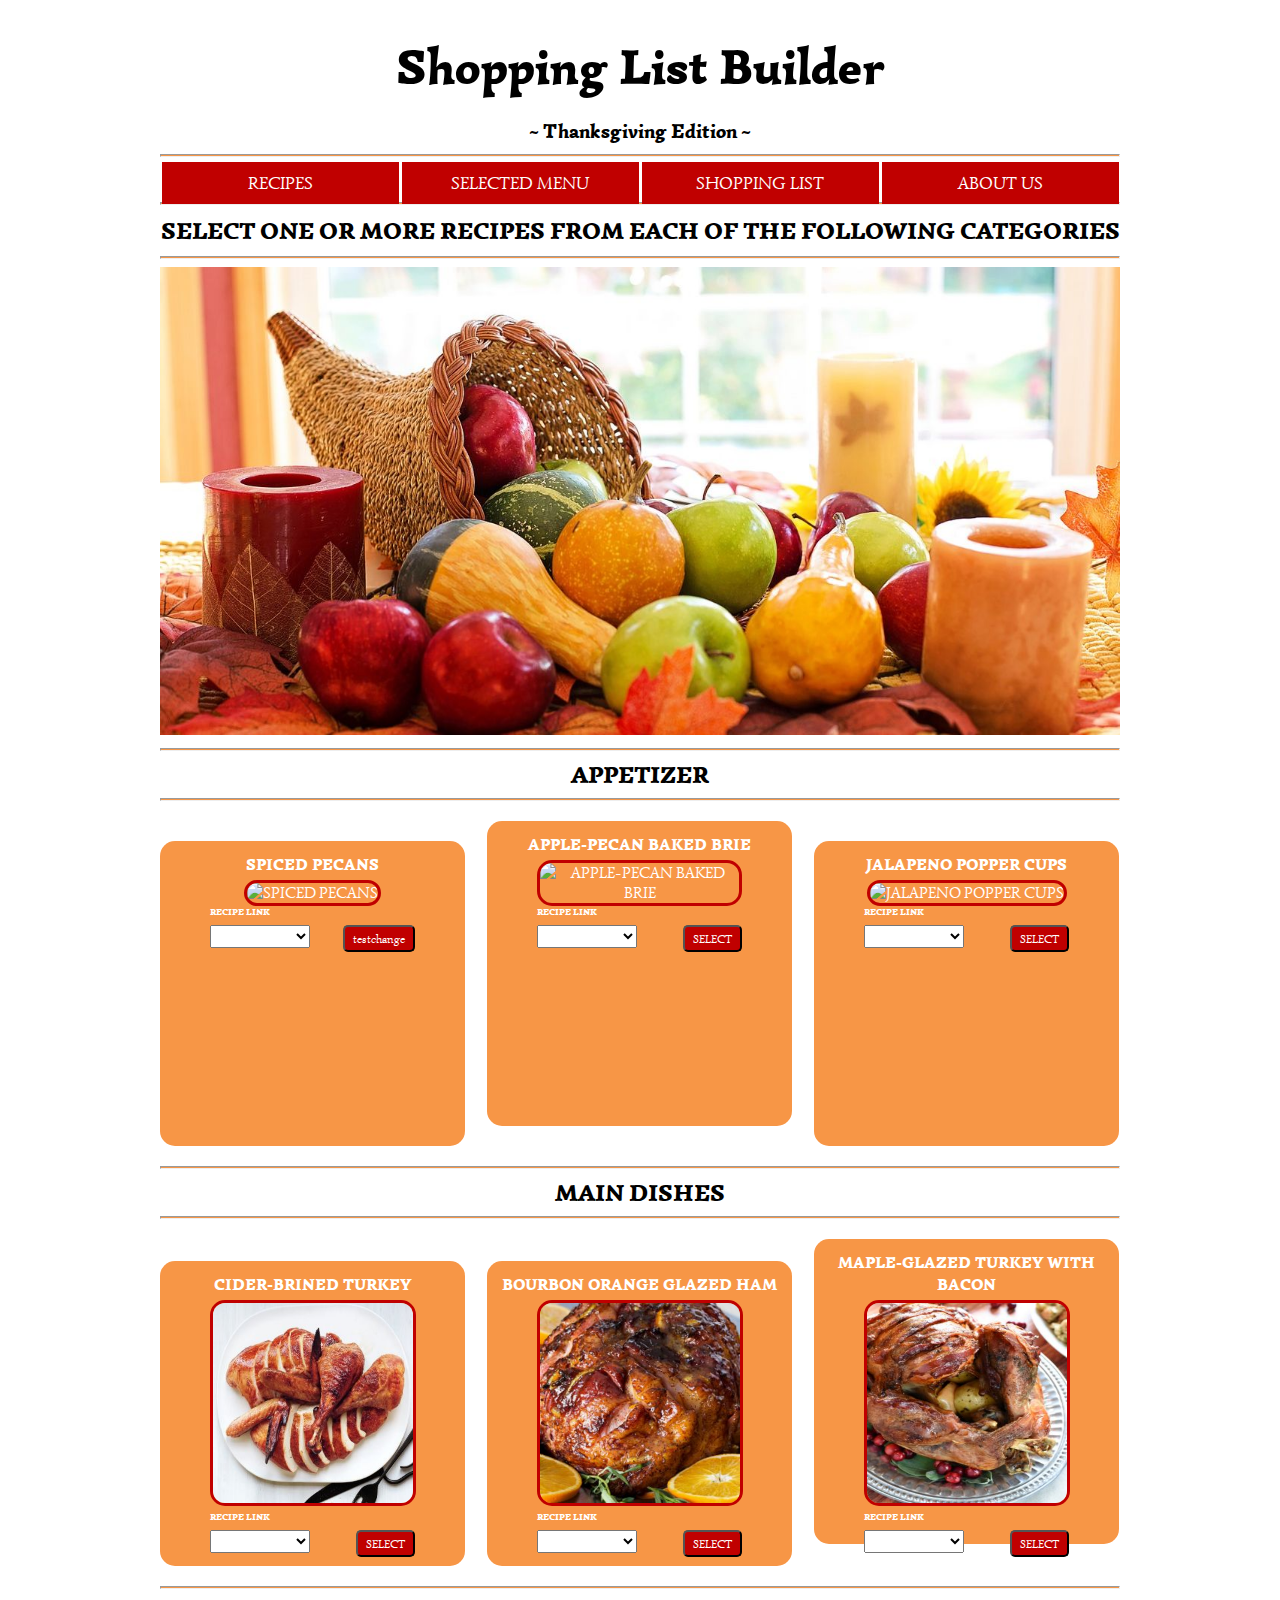
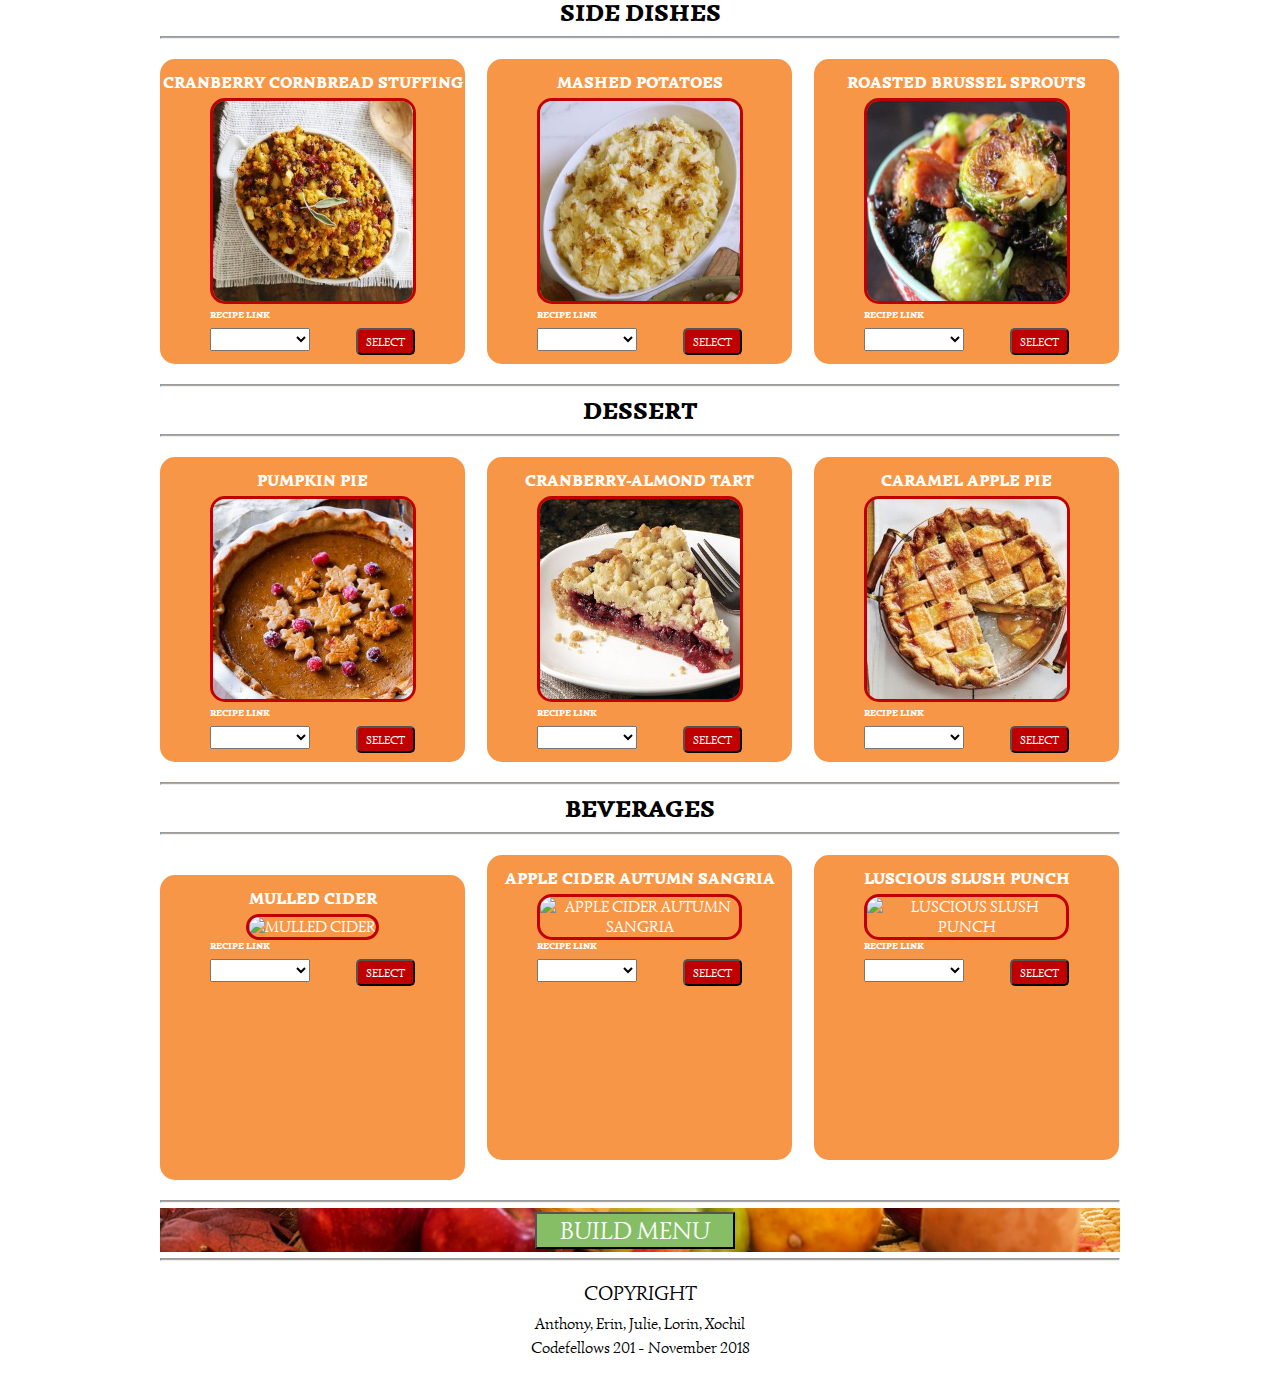
==== index.html @ b5e98b46 "julie rendered list and got remove from list and local storage" ====
<!DOCTYPE html>
<html lang="en">
<head>
    <meta charset="UTF-8">
    <meta name="viewport" content="width=device-width, initial-scale=1.0">
    <meta http-equiv="X-UA-Compatible" content="ie=edge">
    <title>Recipes</title>
    <link rel="icon" type="image/jpg" href="images/cornucopia-favicon-32px.png">
    <link rel="stylesheet" href="./css/reset.css">
    <link rel="stylesheet" href="./css/style.css">
    <link href="https://fonts.googleapis.com/css?family=Amatic+SC|Handlee|Merienda|Neucha|Over+the+Rainbow|Rock+Salt|Satisfy|Shadows+Into+Light|Simonetta" rel="stylesheet">
</head>
<body>
    <header>
        <h1 class="header-title">Shopping List Builder</h1>
        <h3 class="thanksgiving-edition">~ Thanksgiving Edition ~</h3>
        <nav>
            <hr>
                <ul>
                    <li><a href="index.html">RECIPES</a></li>
                    <li><a href="menu.html">SELECTED MENU</a></li>
                    <li><a href="list.html">SHOPPING LIST</a></li>
                    <li><a href="about.html">ABOUT US</a></li>                    
                </ul>
            <hr>
            <h2>SELECT ONE OR MORE RECIPES FROM EACH OF THE FOLLOWING CATEGORIES</h2>
            <hr>
        </nav>
    </header>
    
    <img src="./images/hero-image-cropped-more.jpg" alt="Cornucopia full of Autums harvest"><!--@Julie for README. Both the hero image and the photo divider were from Pixaby https://pixabay.com/en/thanksgiving-cornucopia-fruit-3719247/-->

    <div class="course">
        <div class="course-title">
            <hr>
            <h2>APPETIZER</h2>
            <hr>
        </div>
        <ul>
            <li>
                <h4>SPICED PECANS</h4>
                <img src="images/recipes/app1-spiced-pecans-300px.jpg" alt="SPICED PECANS">
                <h5><a href="https://www.finecooking.com/recipe/spiced-pecans">RECIPE LINK</a></h5>

                <form action="">
                    <select name="servings" id="app1" class="sel">
                        
                    </select>
                </form>
                <input type="submit" value="testchange">
            </li>
            <li>
                <h4>APPLE-PECAN BAKED BRIE</h4>
                <img src="images/recipes/app2-apple-pecan-baked-brie-300px.jpg" alt="APPLE-PECAN BAKED BRIE">
                <h5><a href="https://www.tasteofhome.com/recipes/apple-pecan-baked-brie">RECIPE LINK</a></h5>
                <form action="">
                    <select name="servings" id="app2" class="sel">
                        
                    </select>
                </form>
                <input type="submit" value="SELECT">
            </li>
            <li>
                <h4>JALAPENO POPPER CUPS</h4>
                <img src="images/recipes/app3-jalapeno-popper-cups-300px.jpg" alt="JALAPENO POPPER CUPS">
                <h5><a href="https://www.allrecipes.com/recipe/213558/jalapeno-popper-cups/?internalSource=recipe%20hub&referringId=993&referringContentType=Recipe%20Hub&clickId=cardslot%2024">RECIPE LINK</a></h5>
                <form action="">
                    <select name="servings" id="app3" class="sel">
                        
                    </select>
                </form>
                <input type="submit" value="SELECT">
            </li>
        </ul>
    </div>

    <div class="course">
        <div class="course-title">
            <hr>
            <h2>MAIN DISHES</h2>
            <hr>
        </div>
        <ul>
            <li>
                <h4>CIDER-BRINED TURKEY</h4>
                <img src="images/recipes/main1-cider-brined-turkey-with-star-anise-300px.jpg" alt="CIDER-BRINED TURKEY">
                <h5><a href="https://www.bonappetit.com/recipe/cider-brined-turkey-with-star-anise-and-cinnamon">RECIPE LINK</a></h5>
                <form action="">
                    <select name="servings" id="main1" class="sel">
                        
                    </select>
                </form>
                <input type="submit" value="SELECT">
            </li>
            <li>
                <h4>BOURBON ORANGE GLAZED HAM</h4>
                <img src="images/recipes/main2-Bourbon-Mustard-Orange-Glazed-Ham-300px.jpg" alt="BOURBON GLAZED HAM">
                <h5><a href="https://www.thechunkychef.com/bourbon-orange-glazed-ham/">RECIPE LINK</a></h5>
                <form action="">
                    <select name="servings" id="main2" class="sel">
                        
                    </select>
                </form>
                <input type="submit" value="SELECT">
            </li>
            <li>
                <h4>MAPLE-GLAZED TURKEY WITH BACON</h4>
                <img src="images/recipes/main3-Maple-Glazed-Turkey-with-Bacon-and-Sage-Butter-300px.jpg" alt="MAPLE-GLAZED TURKEY WITH BACON">
                <h5><a href="https://www.fivehearthome.com/maple-glazed-turkey-with-bacon-and-sage-butter/">RECIPE LINK</a></h5>
                <form action="">
                    <select name="servings" id="main3" class="sel">
                        
                    </select>
                </form>
                <input type="submit" value="SELECT">
            </li>
        </ul>
    </div>

    <div class="course">
        <div class="course-title">
            <hr>
            <h2>SIDE DISHES</h2>
            <hr>
        </div>
        <ul>
            <li>
                <h4>CRANBERRY CORNBREAD STUFFING</h4>
                <img src="images/recipes/side1-apple-cranberry-stuffing-300px.jpg" alt="CRANBERRY CORNBREAD STUFFING">
                <h5><a href="https://www.kraftrecipes.com/recipe/205497/cranberry-cornbread-stuffing-recipe">RECIPE LINK</a></h5>
                <form action="">
                    <select name="servings" id="side1" class="sel">
                        
                    </select>
                </form>
                <input type="submit" value="SELECT">
            </li>
            <li>
                <h4>MASHED POTATOES <!--WITH CARAMELIZED SHALLOTS--></h4>
                <img src="images/recipes/side2-carmelized-shallot-mashed-potatoes-300px.jpg" alt="MASHED POTATOES WITH CARAMELIZED SHALLOTS">
                <h5><a href="https://www.finecooking.com/recipe/mashed-potatoes-with-caramelized-shallots">RECIPE LINK</a></h5>
                <form action="">
                    <select name="servings" id="side2" class="sel">
                        
                    </select>
                </form>
                <input type="submit" value="SELECT">
            </li>
            <li>
                <h4>ROASTED BRUSSEL SPROUTS <!--WITH BALSALMIC ONIONS &amp BACON--></h4>
                <img src="images/recipes/side3-roasted-brussel-sprouts-300px.jpg" alt="ROASTED BRUSSEL SPROUTS">
                <h5><a href="http://yestoyolks.com/2014/01/06/roasted-brussels-sprouts-with-balsamic-caramelized-onions-bacon/">RECIPE LINK</a></h5>
                <form action="">
                    <select name="servings" id="side3" class="sel">
                        
                    </select>
                </form>
                
                <input type="submit" value="SELECT">
            </li>
        </ul>
    </div>

    <div class="course">
        <div class="course-title">
            <hr>
            <h2>DESSERT</h2>
            <hr>
        </div>
        <ul>
            <li>
                <h4>PUMPKIN PIE</h4>
                <img src="images/recipes/dessert1-pumpkin-pie-300px.jpg" alt="PUMPKIN PIE">
                <h5><a href="https://sallysbakingaddiction.com/the-great-pumpkin-pie-recipe/">RECIPE LINK</a></h5>
                <form action="">
                    <select name="servings" id="des1" class="sel">
                        
                    </select>
                </form>
                <input type="submit" value="SELECT">
            </li>
            <li>
                <h4>CRANBERRY-ALMOND <!--SHORTBREAD--> TART</h4>
                <img src="images/recipes/dessert2-cranberry-tart-300px.jpg" alt="CRANBERRY-ALMOND SHORTBREAD TART">
                <h5><a href="https://www.finecooking.com/recipe/cranberry-almond-shortbread-tart">RECIPE LINK</a></h5>
                <form action="">
                    <select name="servings" id="des2" class="sel">
                        
                    </select>
                </form>
                <input type="submit" value="SELECT">
            </li>
            <li>
                <h4>CARAMEL APPLE PIE</h4>
                <img src="images/recipes/dessert3-caramel-apple-pie-300px.jpg" alt="CARAMEL APPLE PIE">
                <h5><a href="https://www.southernliving.com/recipes/arkansas-black-apple-pie-caramel-sauce-recipe">RECIPE LINK</a></h5>
                <form action="">
                    <select name="servings" id="des3" class="sel">
                        
                    </select>
                </form>
                <input type="submit" value="SELECT">
            </li>
        </ul>
    </div>

    <div class="course">
        <div class="course-title">
            <hr>
            <h2>BEVERAGES</h2>
            <hr>
        </div>
        <ul>
            <li>
                <h4>MULLED CIDER</h4>
                <img src="images/recipes/bev1-mulled-cider-300px.jpg" alt="MULLED CIDER">
                <h5><a href="https://www.mamajeansmarket.com/recipes/mjs-mulled-cider">RECIPE LINK</a></h5>
                <form action="">
                    <select name="servings" id="bev1" class="sel">
                        
                    </select>
                </form>
                <input type="submit" value="SELECT">
            </li>
            <li>
                <h4>APPLE CIDER AUTUMN SANGRIA</h4>
                <img src="images/recipes/bev2-white-wine-sangria-300px.jpg" alt="APPLE CIDER AUTUMN SANGRIA">
                <h5><a href="https://sallysbakingaddiction.com/apple-cider-autumn-sangria/">RECIPE LINK</a></h5>
                <form action="">
                    <select name="servings" id="bev2" class="sel">
                        
                    </select>
                </form>
                <input type="submit" value="SELECT">
            </li>
            <li>
                <h4>LUSCIOUS SLUSH PUNCH</h4>
                <img src="images/recipes/bev3-luscious-slush-punch-300px.jpg" alt="LUSCIOUS SLUSH PUNCH">
                <h5><a href="http://buffet.thecookbook.pk/luscious-slush-punch/">RECIPE LINK</a></h5>
                <form action="">
                    <select name="servings" id="bev3" class="sel">
                        
                    </select>
                </form>
                <input type="submit" value="SELECT">
            </li>
        </ul>
    </div>

    <hr>
    <div class="photo-break">
        <img src="images/fruit-banner.png" alt="Fruit Banner">
    </div>
    <button id="menu-builder" type="submit">BUILD MENU</button>
    <hr>

    <footer>
        <p>COPYRIGHT</p>
        <p>Anthony, Erin, Julie, Lorin, Xochil</p>
        <p>Codefellows 201 - November 2018</p>
    </footer>

    <script src="main.js"></script>
</body>
</html>
---- css/style.css ----
/* Font Families */
/* font-family: 'Simonetta', cursive;
font-family: 'Shadows Into Light', cursive;
font-family: 'Amatic SC', cursive;
font-family: 'Satisfy', cursive;
font-family: 'Handlee', cursive;
font-family: 'Merienda', cursive;
font-family: 'Neucha', cursive;
font-family: 'Rock Salt', cursive;
font-family: 'Over the Rainbow', cursive; */

header {
  text-align: center;
  font-family: 'Simonetta', cursive;
}

header h1 {
  font-size: 50px;
}

header h3 {
  font-size: 20px;
  margin-top: -15px;
  margin-bottom: 10px;
}

nav hr:first-child{
  margin-bottom: 15px;
}

header h2 {
  margin-top: 10px;
  margin-bottom: 10px;
}

nav ul {
  width: 960px;
  list-style-type: none;
  padding-left: 0;
  margin: auto;
}

nav ul li{
  display: inline-block;
  background-color: rgb(192,0,0);
  width: 217px;
  padding: 10px;
  margin-top: -10px;
  margin-bottom: -10px;
  text-align: center;
  font-size: 18px;
}

a{
  text-decoration: none;
  color: white;
}

body{
  width: 960px;
  margin: auto;
  font-family: 'Simonetta', cursive;
}

body img{
  width: 960px;
}

hr{
  height: 1px;
  background-color: rgb(247,150,70);
}

.course-title > h2{
  margin-top: 10px;
  margin-bottom: 10px;
  width: 200px;
  margin: auto;
  text-align: center;
}

.course > ul{
  padding: 0;
  margin-top: 20px;
  margin-bottom: 20px;
}

.course > ul > li{
  width: 305px;
  height: 305px;
  background-color: rgb(247,150,70);
  display: inline-block;
  list-style-type: none;
  text-align: center;
  color: white;
  border-radius: 15px;
}

h5{
  text-align: left;
  margin-left: 50px;
  margin-top: -1px;
  font-style: italic;
  font-size: 9px;
}

.course > ul > li > img {
  width: 200px;
  margin-left: 50px;
  margin-right: 50px;
  border: 3px solid rgb(192,0,0);
  border-radius: 15px;
}

.course > ul > li > h4 {
  margin-bottom: 5px;
  margin-top: 12px;
}

.course > ul > :first-child{
  margin-right: 19px;
}

.course > ul > :last-child{
  margin-left: 19px;
}

.sel {
  width: 100px;
  float: left;
  height: 23px;
  margin-left: 50px;
  margin-top: -8px;
}

input {
  background-color: rgb(192,0,0);
  color: white;
  font-family: 'Simonetta', cursive;
  padding: 4px 8px;
  border-radius: 5px;
  font-size: 12px;
  float: right;
  margin-right: 50px;
  margin-top: -8px;

}

div.photo-break {
  width: 960px;
  height: 4px;
}

div.photo-break img {
  margin-top: -3px;
}

button {
  background-color: rgb(133, 190, 100);
  font-family: 'Simonetta', cursive;
  color: white;
  font-size: 25px;
  margin-top: -3px;
  width: 200px;
  margin-left: 375px;
  margin-bottom: 1px;
  border-color: 1px solid white;
}
footer {
  font-family: 'Simonetta', cursive;
  text-align: center;
}

footer p:first-child {
  font-size: 20px;
}

footer p:nth-child(2) , p:nth-child(3) {
  margin-top: -12px;
}
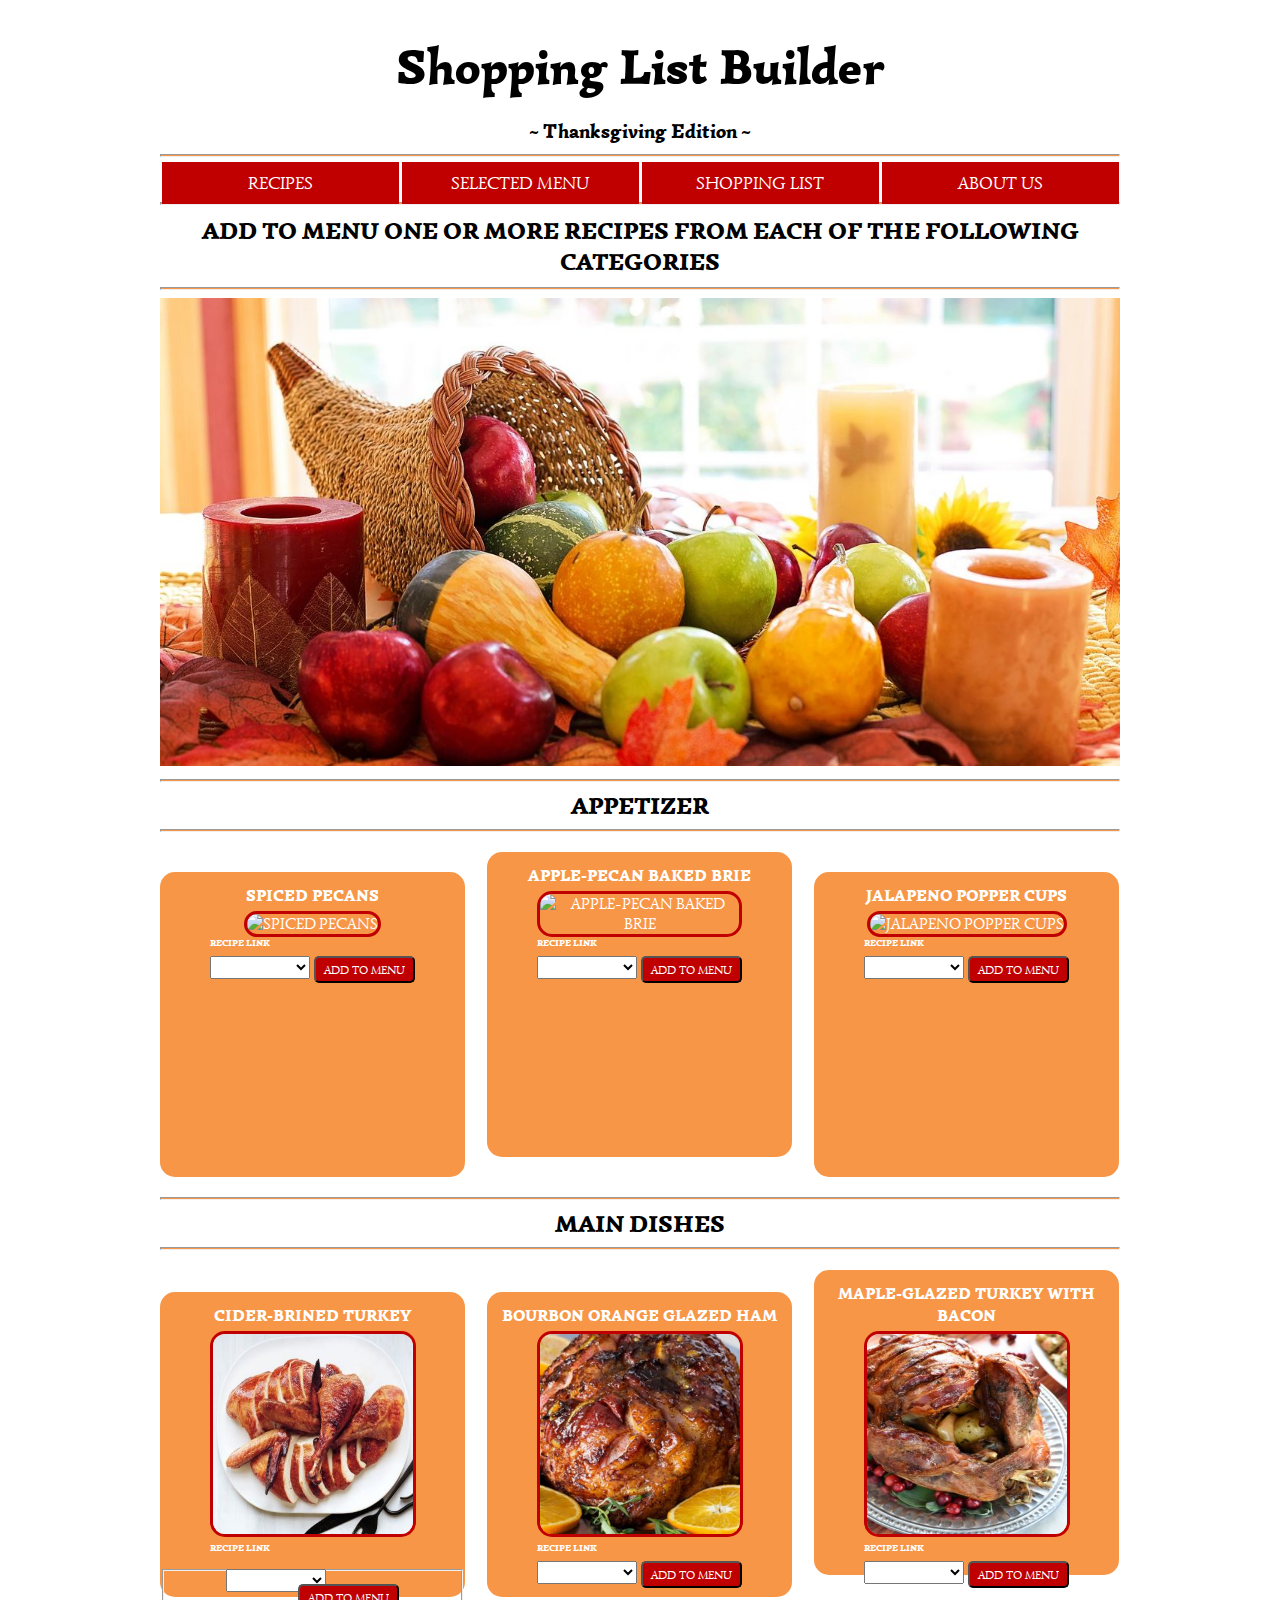
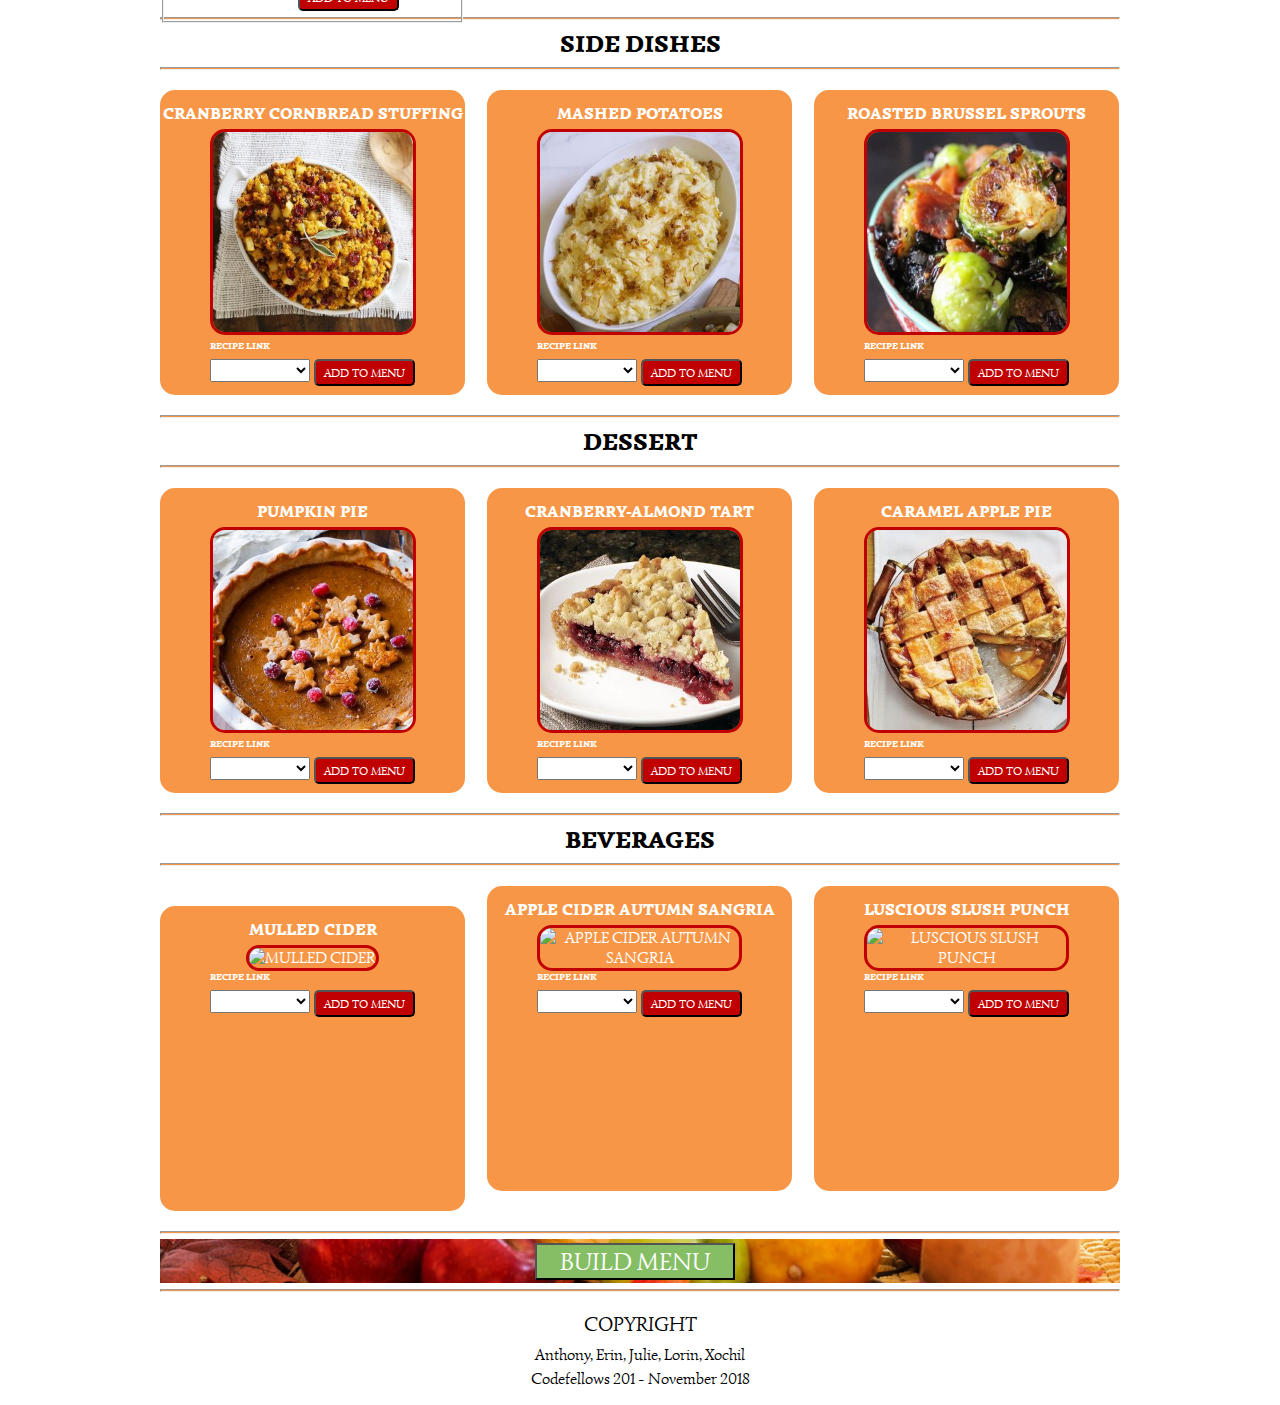
==== commit 37864c71: "Merge pull request #52 from LAJEX201/Erin_Xochil_local_storage" ====
--- a/index.html
+++ b/index.html
@@ -23,7 +23,7 @@
                     <li><a href="about.html">ABOUT US</a></li>                    
                 </ul>
             <hr>
-            <h2>SELECT ONE OR MORE RECIPES FROM EACH OF THE FOLLOWING CATEGORIES</h2>
+            <h2>ADD TO MENU ONE OR MORE RECIPES FROM EACH OF THE FOLLOWING CATEGORIES</h2>
             <hr>
         </nav>
     </header>
@@ -47,7 +47,7 @@
                         
                     </select>
                 </form>
-                <input type="submit" value="testchange">
+                <input type="submit" value="ADD TO MENU" id="appetizer-1">
             </li>
             <li>
                 <h4>APPLE-PECAN BAKED BRIE</h4>
@@ -58,7 +58,7 @@
                         
                     </select>
                 </form>
-                <input type="submit" value="SELECT">
+                <input type="submit" value="ADD TO MENU" id="appetizer-2">
             </li>
             <li>
                 <h4>JALAPENO POPPER CUPS</h4>
@@ -69,7 +69,7 @@
                         
                     </select>
                 </form>
-                <input type="submit" value="SELECT">
+                <input type="submit" value="ADD TO MENU" id="appetizer-3">
             </li>
         </ul>
     </div>
@@ -85,12 +85,15 @@
                 <h4>CIDER-BRINED TURKEY</h4>
                 <img src="images/recipes/main1-cider-brined-turkey-with-star-anise-300px.jpg" alt="CIDER-BRINED TURKEY">
                 <h5><a href="https://www.bonappetit.com/recipe/cider-brined-turkey-with-star-anise-and-cinnamon">RECIPE LINK</a></h5>
-                <form action="">
-                    <select name="servings" id="main1" class="sel">
-                        
-                    </select>
-                </form>
-                <input type="submit" value="SELECT">
+                <form action="" id="main-dish-1">
+                    <fieldset>
+                        <select name="servings" id="main1" class="sel">
+                            
+                        </select>
+                        <input type="submit" value="ADD TO MENU" />
+                    </fieldset>
+                </form>
+                <!-- <button type="submit" value="ADD TO MENU" id="main-dish-1">ADD TO MENU</button> -->
             </li>
             <li>
                 <h4>BOURBON ORANGE GLAZED HAM</h4>
@@ -101,7 +104,7 @@
                         
                     </select>
                 </form>
-                <input type="submit" value="SELECT">
+                <input type="submit" value="ADD TO MENU" id="main-dish-2">
             </li>
             <li>
                 <h4>MAPLE-GLAZED TURKEY WITH BACON</h4>
@@ -112,7 +115,7 @@
                         
                     </select>
                 </form>
-                <input type="submit" value="SELECT">
+                <input type="submit" value="ADD TO MENU" id="main-dish-3">
             </li>
         </ul>
     </div>
@@ -133,7 +136,7 @@
                         
                     </select>
                 </form>
-                <input type="submit" value="SELECT">
+                <input type="submit" value="ADD TO MENU" id="side-dish-1">
             </li>
             <li>
                 <h4>MASHED POTATOES <!--WITH CARAMELIZED SHALLOTS--></h4>
@@ -144,7 +147,7 @@
                         
                     </select>
                 </form>
-                <input type="submit" value="SELECT">
+                <input type="submit" value="ADD TO MENU" id="side-dish-2">
             </li>
             <li>
                 <h4>ROASTED BRUSSEL SPROUTS <!--WITH BALSALMIC ONIONS &amp BACON--></h4>
@@ -156,7 +159,7 @@
                     </select>
                 </form>
                 
-                <input type="submit" value="SELECT">
+                <input type="submit" value="ADD TO MENU" id="side-dish-3">
             </li>
         </ul>
     </div>
@@ -177,7 +180,7 @@
                         
                     </select>
                 </form>
-                <input type="submit" value="SELECT">
+                <input type="submit" value="ADD TO MENU" id="dessert-1">
             </li>
             <li>
                 <h4>CRANBERRY-ALMOND <!--SHORTBREAD--> TART</h4>
@@ -188,7 +191,7 @@
                         
                     </select>
                 </form>
-                <input type="submit" value="SELECT">
+                <input type="submit" value="ADD TO MENU" id="dessert-2">
             </li>
             <li>
                 <h4>CARAMEL APPLE PIE</h4>
@@ -199,7 +202,7 @@
                         
                     </select>
                 </form>
-                <input type="submit" value="SELECT">
+                <input type="submit" value="ADD TO MENU" id="dessert-3">
             </li>
         </ul>
     </div>
@@ -220,7 +223,7 @@
                         
                     </select>
                 </form>
-                <input type="submit" value="SELECT">
+                <input type="submit" value="ADD TO MENU" id="beverage-1">
             </li>
             <li>
                 <h4>APPLE CIDER AUTUMN SANGRIA</h4>
@@ -231,7 +234,7 @@
                         
                     </select>
                 </form>
-                <input type="submit" value="SELECT">
+                <input type="submit" value="ADD TO MENU" id="beverage-2">
             </li>
             <li>
                 <h4>LUSCIOUS SLUSH PUNCH</h4>
@@ -242,7 +245,7 @@
                         
                     </select>
                 </form>
-                <input type="submit" value="SELECT">
+                <input type="submit" value="ADD TO MENU" id="beverage-3">
             </li>
         </ul>
     </div>
@@ -260,6 +263,6 @@
         <p>Codefellows 201 - November 2018</p>
     </footer>
 
-    <script src="main.js"></script>
+    <script src="erin.js"></script>
 </body>
 </html>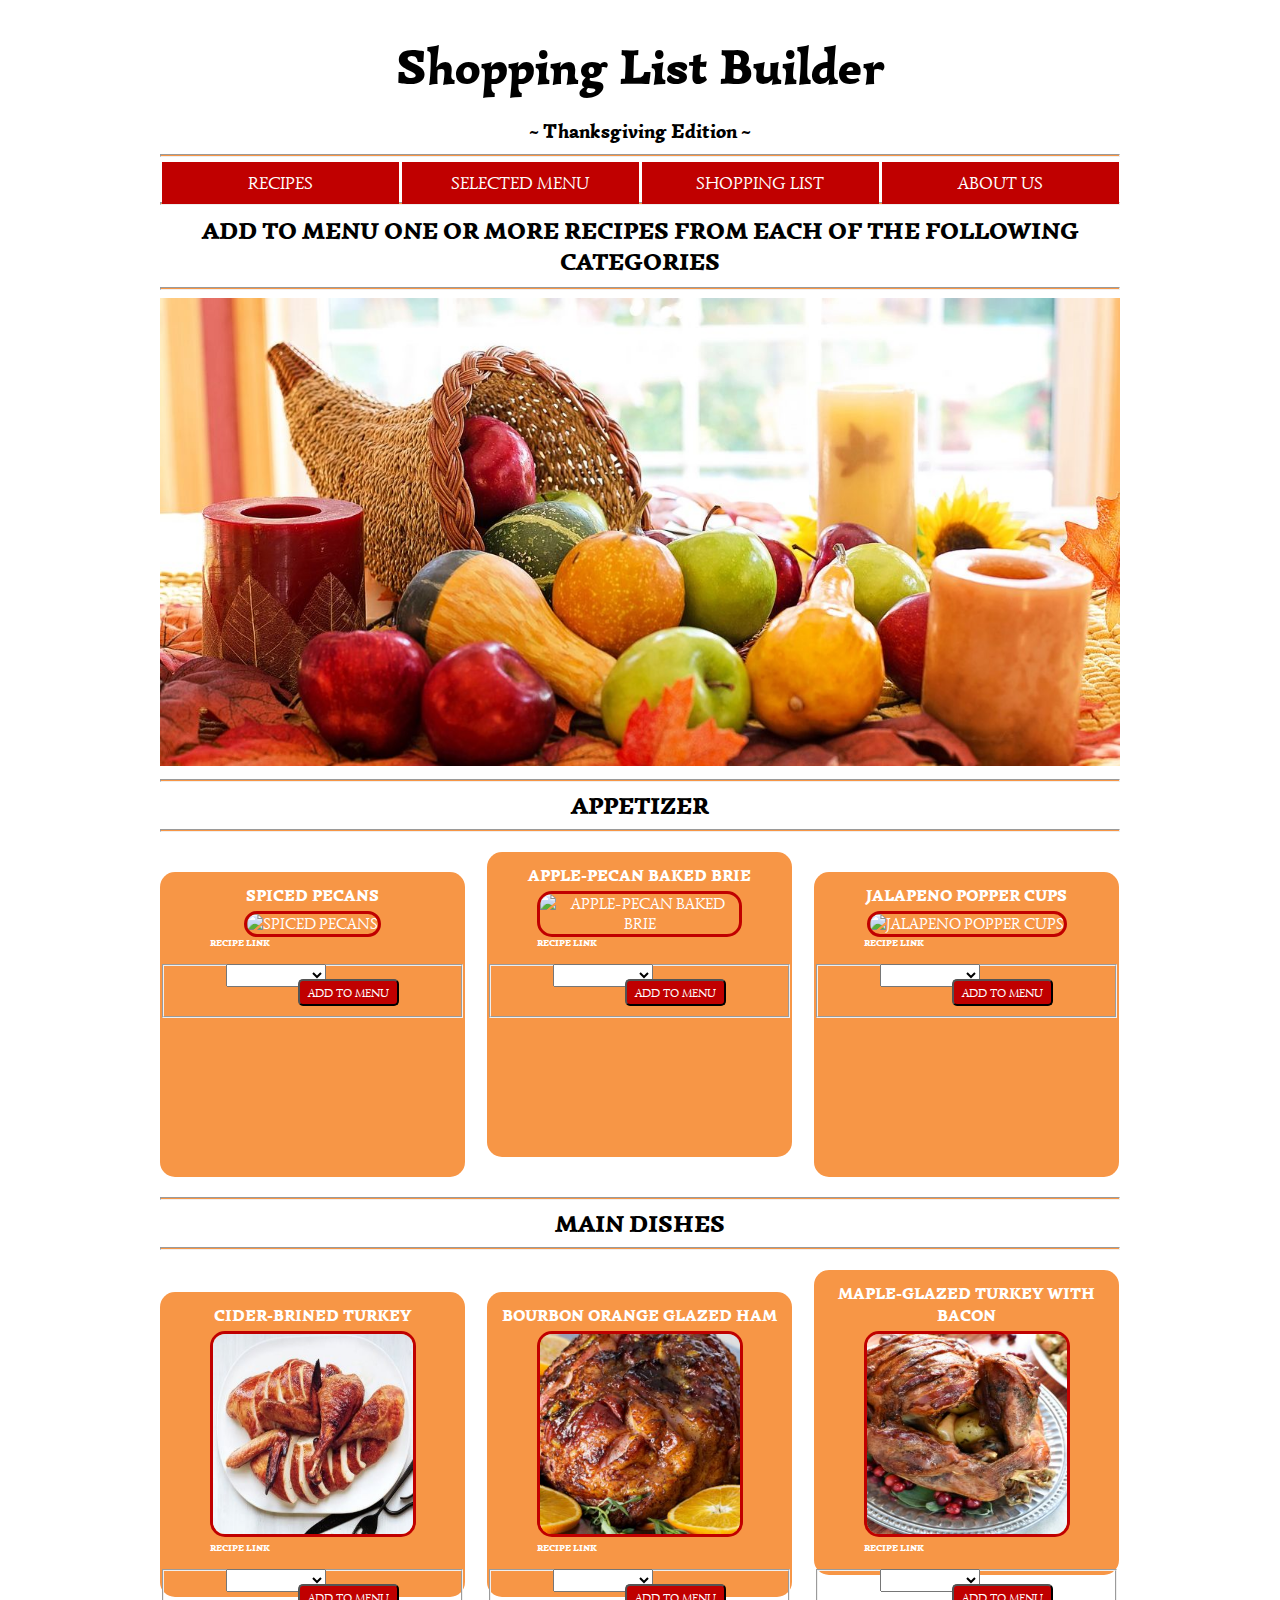
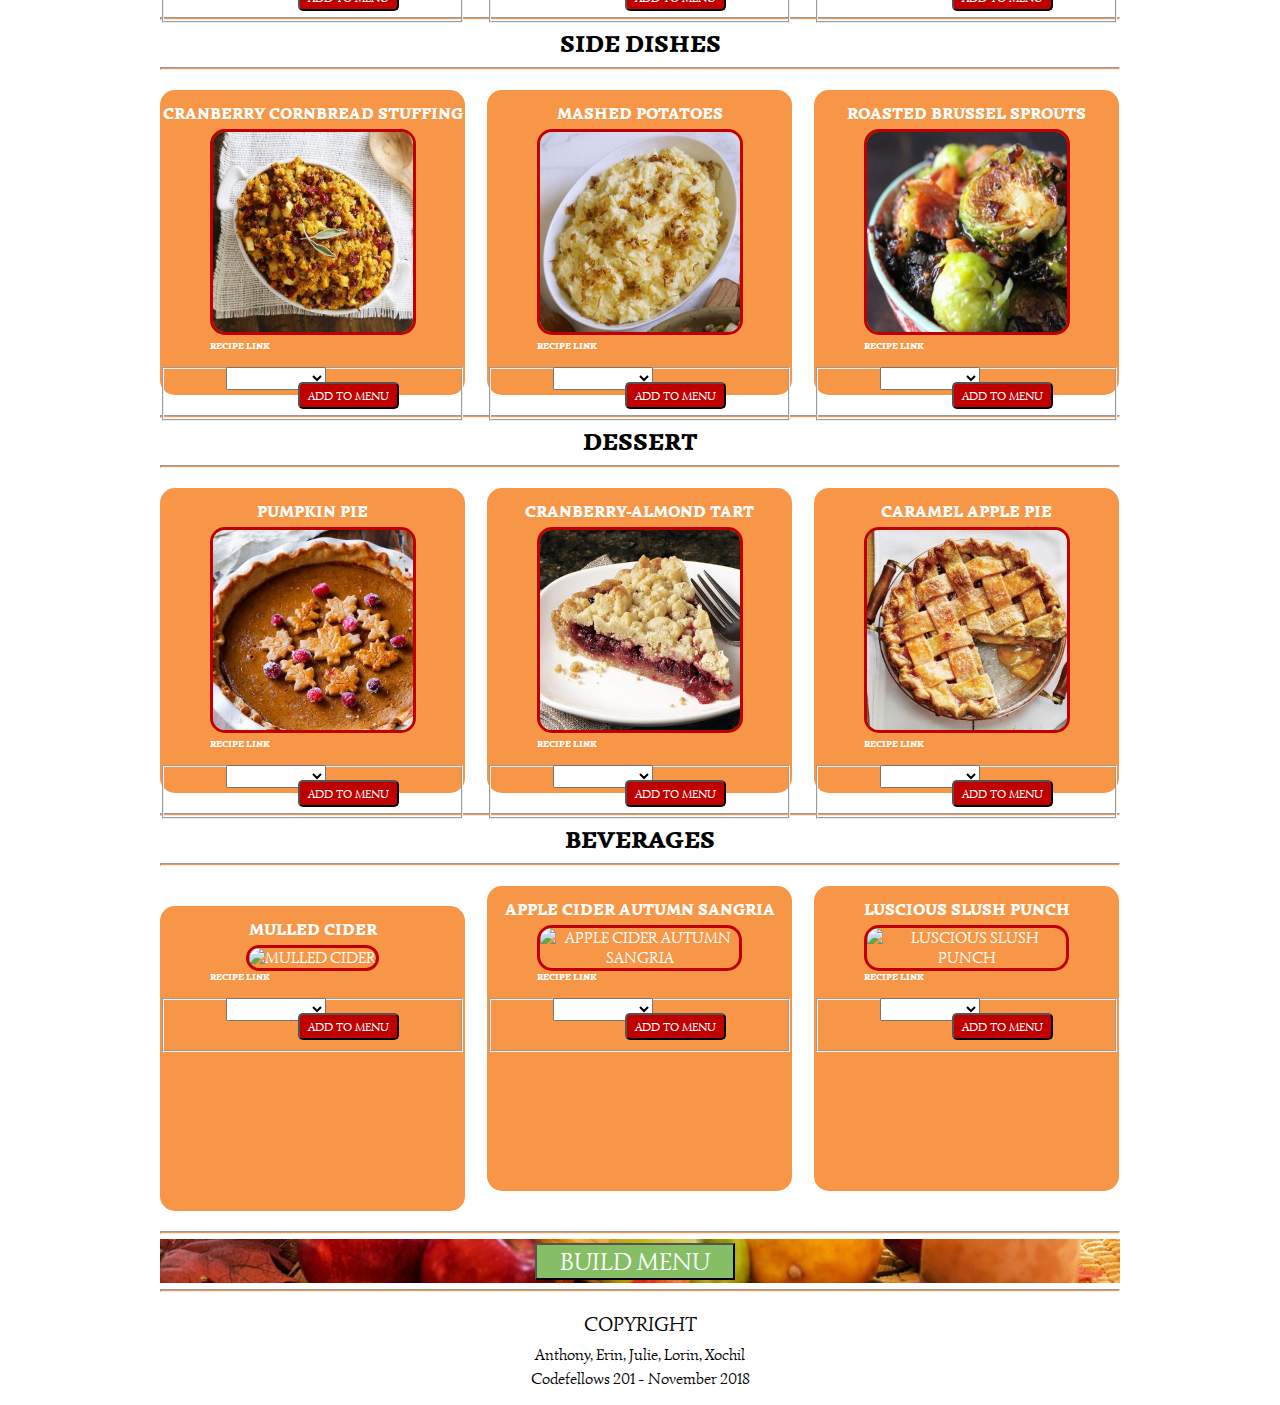
==== commit da3ac813: "fixed index.html for all forms" ====
--- a/index.html
+++ b/index.html
@@ -41,35 +41,40 @@
                 <h4>SPICED PECANS</h4>
                 <img src="images/recipes/app1-spiced-pecans-300px.jpg" alt="SPICED PECANS">
                 <h5><a href="https://www.finecooking.com/recipe/spiced-pecans">RECIPE LINK</a></h5>
-
-                <form action="">
-                    <select name="servings" id="app1" class="sel">
-                        
-                    </select>
-                </form>
-                <input type="submit" value="ADD TO MENU" id="appetizer-1">
+                <form action="" id="appetizer-1">
+                    <fieldset>
+                        <select name="servings" id="app1" class="sel">
+                                
+                        </select>
+                        <input type="submit" value="ADD TO MENU" />
+                    </fieldset>
+                </form>
             </li>
             <li>
                 <h4>APPLE-PECAN BAKED BRIE</h4>
                 <img src="images/recipes/app2-apple-pecan-baked-brie-300px.jpg" alt="APPLE-PECAN BAKED BRIE">
                 <h5><a href="https://www.tasteofhome.com/recipes/apple-pecan-baked-brie">RECIPE LINK</a></h5>
-                <form action="">
-                    <select name="servings" id="app2" class="sel">
-                        
-                    </select>
-                </form>
-                <input type="submit" value="ADD TO MENU" id="appetizer-2">
+                <form action="" id="appetizer-2">
+                    <fieldset>
+                        <select name="servings" id="app2" class="sel">
+                            
+                        </select>
+                        <input type="submit" value="ADD TO MENU" />
+                    </fieldset>
+                </form>
             </li>
             <li>
                 <h4>JALAPENO POPPER CUPS</h4>
                 <img src="images/recipes/app3-jalapeno-popper-cups-300px.jpg" alt="JALAPENO POPPER CUPS">
                 <h5><a href="https://www.allrecipes.com/recipe/213558/jalapeno-popper-cups/?internalSource=recipe%20hub&referringId=993&referringContentType=Recipe%20Hub&clickId=cardslot%2024">RECIPE LINK</a></h5>
-                <form action="">
-                    <select name="servings" id="app3" class="sel">
-                        
-                    </select>
-                </form>
-                <input type="submit" value="ADD TO MENU" id="appetizer-3">
+                <form action="" id="appetizer-3">
+                    <fieldset>
+                        <select name="servings" id="app3" class="sel">
+                                
+                        </select>
+                        <input type="submit" value="ADD TO MENU" />
+                    </fieldset>
+                </form>
             </li>
         </ul>
     </div>
@@ -93,29 +98,32 @@
                         <input type="submit" value="ADD TO MENU" />
                     </fieldset>
                 </form>
-                <!-- <button type="submit" value="ADD TO MENU" id="main-dish-1">ADD TO MENU</button> -->
             </li>
             <li>
                 <h4>BOURBON ORANGE GLAZED HAM</h4>
                 <img src="images/recipes/main2-Bourbon-Mustard-Orange-Glazed-Ham-300px.jpg" alt="BOURBON GLAZED HAM">
                 <h5><a href="https://www.thechunkychef.com/bourbon-orange-glazed-ham/">RECIPE LINK</a></h5>
-                <form action="">
-                    <select name="servings" id="main2" class="sel">
-                        
-                    </select>
-                </form>
-                <input type="submit" value="ADD TO MENU" id="main-dish-2">
+                <form action="" id="main-dish-2">
+                    <fieldset>
+                        <select name="servings" id="main2" class="sel">
+                                
+                        </select>
+                        <input type="submit" value="ADD TO MENU" />
+                    </fieldset>
+                </form>
             </li>
             <li>
                 <h4>MAPLE-GLAZED TURKEY WITH BACON</h4>
                 <img src="images/recipes/main3-Maple-Glazed-Turkey-with-Bacon-and-Sage-Butter-300px.jpg" alt="MAPLE-GLAZED TURKEY WITH BACON">
                 <h5><a href="https://www.fivehearthome.com/maple-glazed-turkey-with-bacon-and-sage-butter/">RECIPE LINK</a></h5>
-                <form action="">
-                    <select name="servings" id="main3" class="sel">
-                        
-                    </select>
-                </form>
-                <input type="submit" value="ADD TO MENU" id="main-dish-3">
+                <form action="" id="main-dish-3">
+                    <fieldset>
+                        <select name="servings" id="main3" class="sel">
+                                
+                        </select>
+                        <input type="submit" value="ADD TO MENU" />
+                    </fieldset>
+                </form>
             </li>
         </ul>
     </div>
@@ -131,35 +139,40 @@
                 <h4>CRANBERRY CORNBREAD STUFFING</h4>
                 <img src="images/recipes/side1-apple-cranberry-stuffing-300px.jpg" alt="CRANBERRY CORNBREAD STUFFING">
                 <h5><a href="https://www.kraftrecipes.com/recipe/205497/cranberry-cornbread-stuffing-recipe">RECIPE LINK</a></h5>
-                <form action="">
-                    <select name="servings" id="side1" class="sel">
-                        
-                    </select>
-                </form>
-                <input type="submit" value="ADD TO MENU" id="side-dish-1">
+                <form action="" id="side-dish-1">
+                    <fieldset>
+                        <select name="servings" id="side1" class="sel">
+                                
+                        </select>
+                        <input type="submit" value="ADD TO MENU" />
+                    </fieldset>
+                </form>
             </li>
             <li>
                 <h4>MASHED POTATOES <!--WITH CARAMELIZED SHALLOTS--></h4>
                 <img src="images/recipes/side2-carmelized-shallot-mashed-potatoes-300px.jpg" alt="MASHED POTATOES WITH CARAMELIZED SHALLOTS">
                 <h5><a href="https://www.finecooking.com/recipe/mashed-potatoes-with-caramelized-shallots">RECIPE LINK</a></h5>
-                <form action="">
-                    <select name="servings" id="side2" class="sel">
-                        
-                    </select>
-                </form>
-                <input type="submit" value="ADD TO MENU" id="side-dish-2">
+                <form action="" id="side-dish-2">
+                    <fieldset>
+                        <select name="servings" id="side2" class="sel">
+                                
+                        </select>
+                        <input type="submit" value="ADD TO MENU" />
+                    </fieldset>
+                </form>
             </li>
             <li>
                 <h4>ROASTED BRUSSEL SPROUTS <!--WITH BALSALMIC ONIONS &amp BACON--></h4>
                 <img src="images/recipes/side3-roasted-brussel-sprouts-300px.jpg" alt="ROASTED BRUSSEL SPROUTS">
                 <h5><a href="http://yestoyolks.com/2014/01/06/roasted-brussels-sprouts-with-balsamic-caramelized-onions-bacon/">RECIPE LINK</a></h5>
-                <form action="">
-                    <select name="servings" id="side3" class="sel">
-                        
-                    </select>
-                </form>
-                
-                <input type="submit" value="ADD TO MENU" id="side-dish-3">
+                <form action="" id="side-dish-3">
+                    <fieldset>
+                        <select name="servings" id="side3" class="sel">
+                                
+                        </select>
+                        <input type="submit" value="ADD TO MENU" />
+                    </fieldset>
+                </form>
             </li>
         </ul>
     </div>
@@ -175,34 +188,40 @@
                 <h4>PUMPKIN PIE</h4>
                 <img src="images/recipes/dessert1-pumpkin-pie-300px.jpg" alt="PUMPKIN PIE">
                 <h5><a href="https://sallysbakingaddiction.com/the-great-pumpkin-pie-recipe/">RECIPE LINK</a></h5>
-                <form action="">
-                    <select name="servings" id="des1" class="sel">
-                        
-                    </select>
-                </form>
-                <input type="submit" value="ADD TO MENU" id="dessert-1">
+                <form action="" id="dessert-1">
+                    <fieldset>
+                        <select name="servings" id="des1" class="sel">
+                            
+                        </select>
+                        <input type="submit" value="ADD TO MENU" />
+                    </fieldset>
+                </form>
             </li>
             <li>
                 <h4>CRANBERRY-ALMOND <!--SHORTBREAD--> TART</h4>
                 <img src="images/recipes/dessert2-cranberry-tart-300px.jpg" alt="CRANBERRY-ALMOND SHORTBREAD TART">
                 <h5><a href="https://www.finecooking.com/recipe/cranberry-almond-shortbread-tart">RECIPE LINK</a></h5>
-                <form action="">
-                    <select name="servings" id="des2" class="sel">
-                        
-                    </select>
-                </form>
-                <input type="submit" value="ADD TO MENU" id="dessert-2">
+                <form action="" id="dessert-2">
+                    <fieldset>
+                        <select name="servings" id="des2" class="sel">
+                                
+                        </select>
+                        <input type="submit" value="ADD TO MENU" />
+                    </fieldset>
+                </form>
             </li>
             <li>
                 <h4>CARAMEL APPLE PIE</h4>
                 <img src="images/recipes/dessert3-caramel-apple-pie-300px.jpg" alt="CARAMEL APPLE PIE">
                 <h5><a href="https://www.southernliving.com/recipes/arkansas-black-apple-pie-caramel-sauce-recipe">RECIPE LINK</a></h5>
-                <form action="">
-                    <select name="servings" id="des3" class="sel">
-                        
-                    </select>
-                </form>
-                <input type="submit" value="ADD TO MENU" id="dessert-3">
+                <form action="" id="dessert-3">
+                    <fieldset>
+                        <select name="servings" id="des3" class="sel">
+                                
+                        </select>
+                        <input type="submit" value="ADD TO MENU" />
+                    </fieldset>
+                </form>
             </li>
         </ul>
     </div>
@@ -218,34 +237,40 @@
                 <h4>MULLED CIDER</h4>
                 <img src="images/recipes/bev1-mulled-cider-300px.jpg" alt="MULLED CIDER">
                 <h5><a href="https://www.mamajeansmarket.com/recipes/mjs-mulled-cider">RECIPE LINK</a></h5>
-                <form action="">
-                    <select name="servings" id="bev1" class="sel">
-                        
-                    </select>
-                </form>
-                <input type="submit" value="ADD TO MENU" id="beverage-1">
+                <form action="" id="beverage-1">
+                    <fieldset>
+                        <select name="servings" id="bev1" class="sel">
+                                    
+                        </select>
+                        <input type="submit" value="ADD TO MENU" />
+                    </fieldset>
+                </form>
             </li>
             <li>
                 <h4>APPLE CIDER AUTUMN SANGRIA</h4>
                 <img src="images/recipes/bev2-white-wine-sangria-300px.jpg" alt="APPLE CIDER AUTUMN SANGRIA">
                 <h5><a href="https://sallysbakingaddiction.com/apple-cider-autumn-sangria/">RECIPE LINK</a></h5>
-                <form action="">
-                    <select name="servings" id="bev2" class="sel">
-                        
-                    </select>
-                </form>
-                <input type="submit" value="ADD TO MENU" id="beverage-2">
+                <form action="" id="beverages-2">
+                    <fieldset>
+                        <select name="servings" id="bev2" class="sel">
+                                    
+                        </select>
+                        <input type="submit" value="ADD TO MENU" />
+                    </fieldset>
+                </form>
             </li>
             <li>
                 <h4>LUSCIOUS SLUSH PUNCH</h4>
                 <img src="images/recipes/bev3-luscious-slush-punch-300px.jpg" alt="LUSCIOUS SLUSH PUNCH">
                 <h5><a href="http://buffet.thecookbook.pk/luscious-slush-punch/">RECIPE LINK</a></h5>
-                <form action="">
-                    <select name="servings" id="bev3" class="sel">
-                        
-                    </select>
-                </form>
-                <input type="submit" value="ADD TO MENU" id="beverage-3">
+                <form action="" id="beverages-3">
+                    <fieldset>
+                        <select name="servings" id="bev3" class="sel">
+                                        
+                        </select>
+                        <input type="submit" value="ADD TO MENU" />
+                    </fieldset>
+                </form>
             </li>
         </ul>
     </div>
@@ -263,6 +288,6 @@
         <p>Codefellows 201 - November 2018</p>
     </footer>
 
-    <script src="erin.js"></script>
+    <script src="main.js"></script>
 </body>
 </html>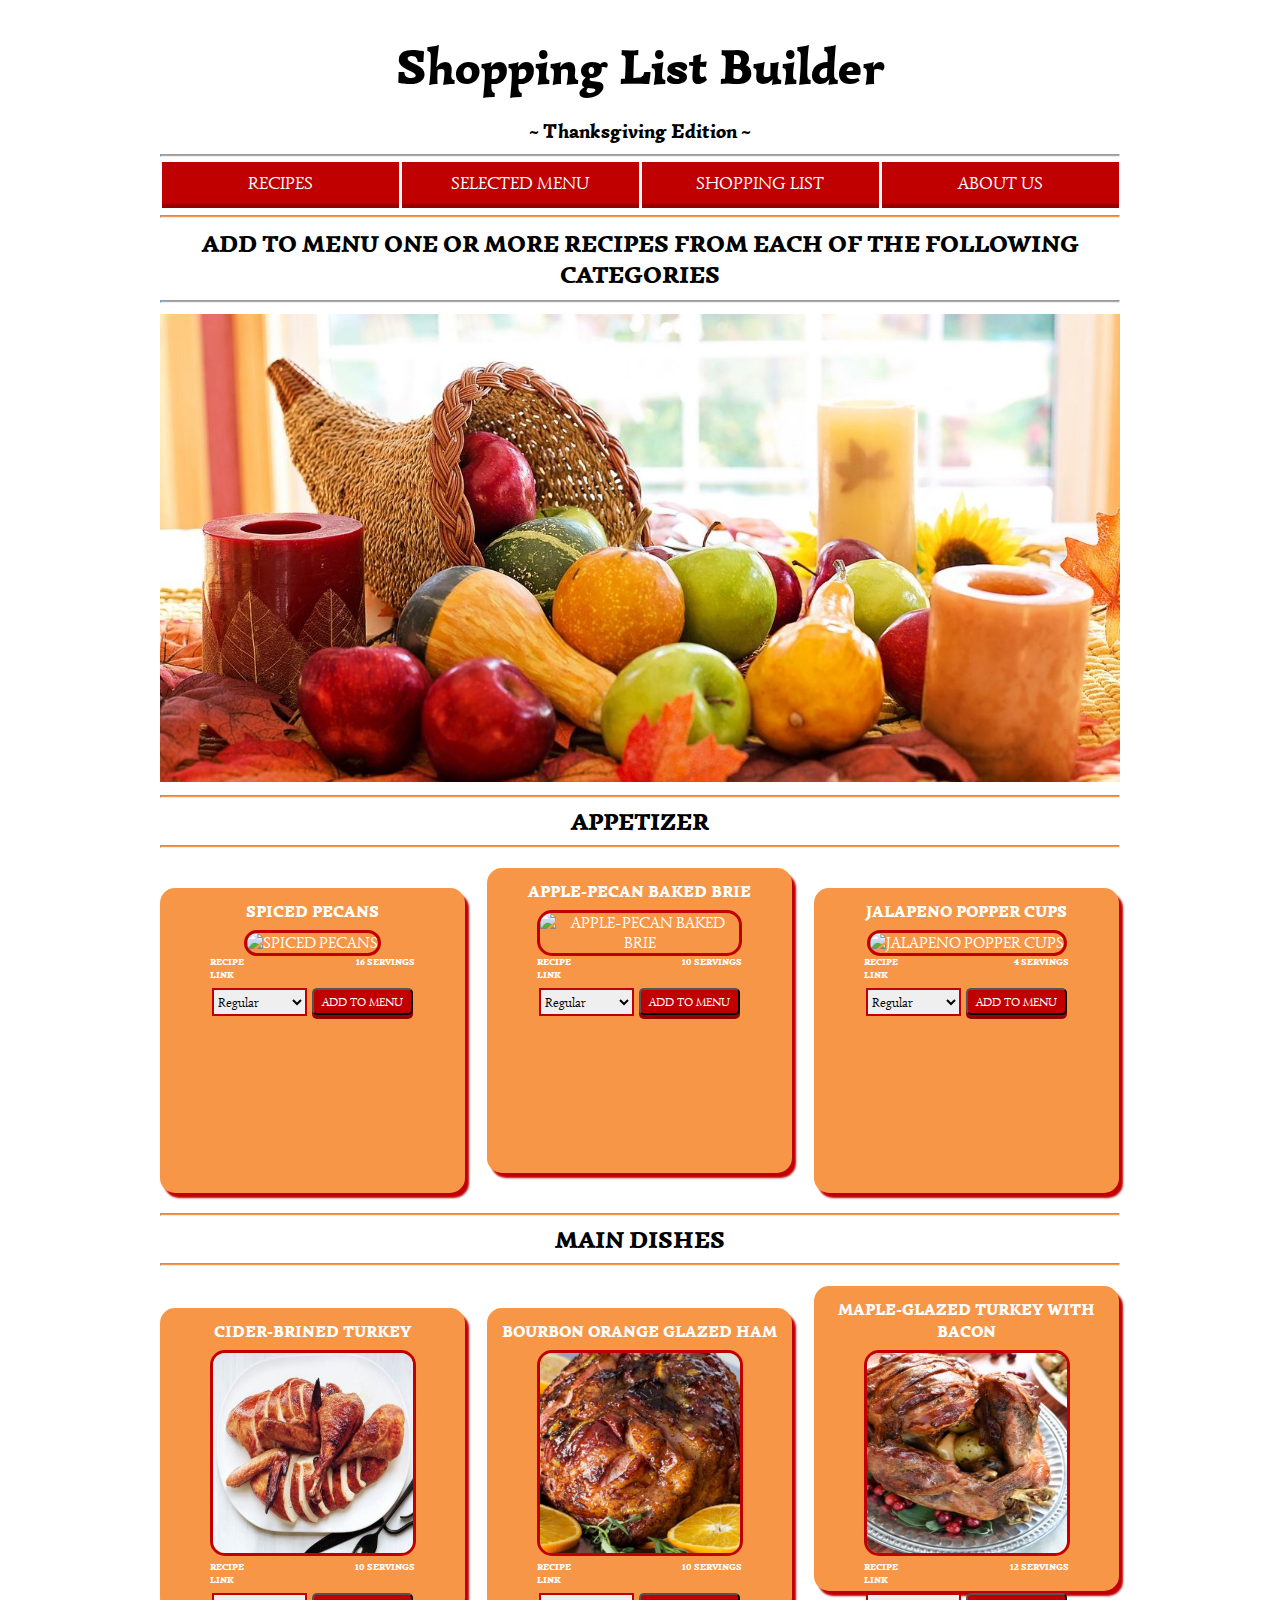
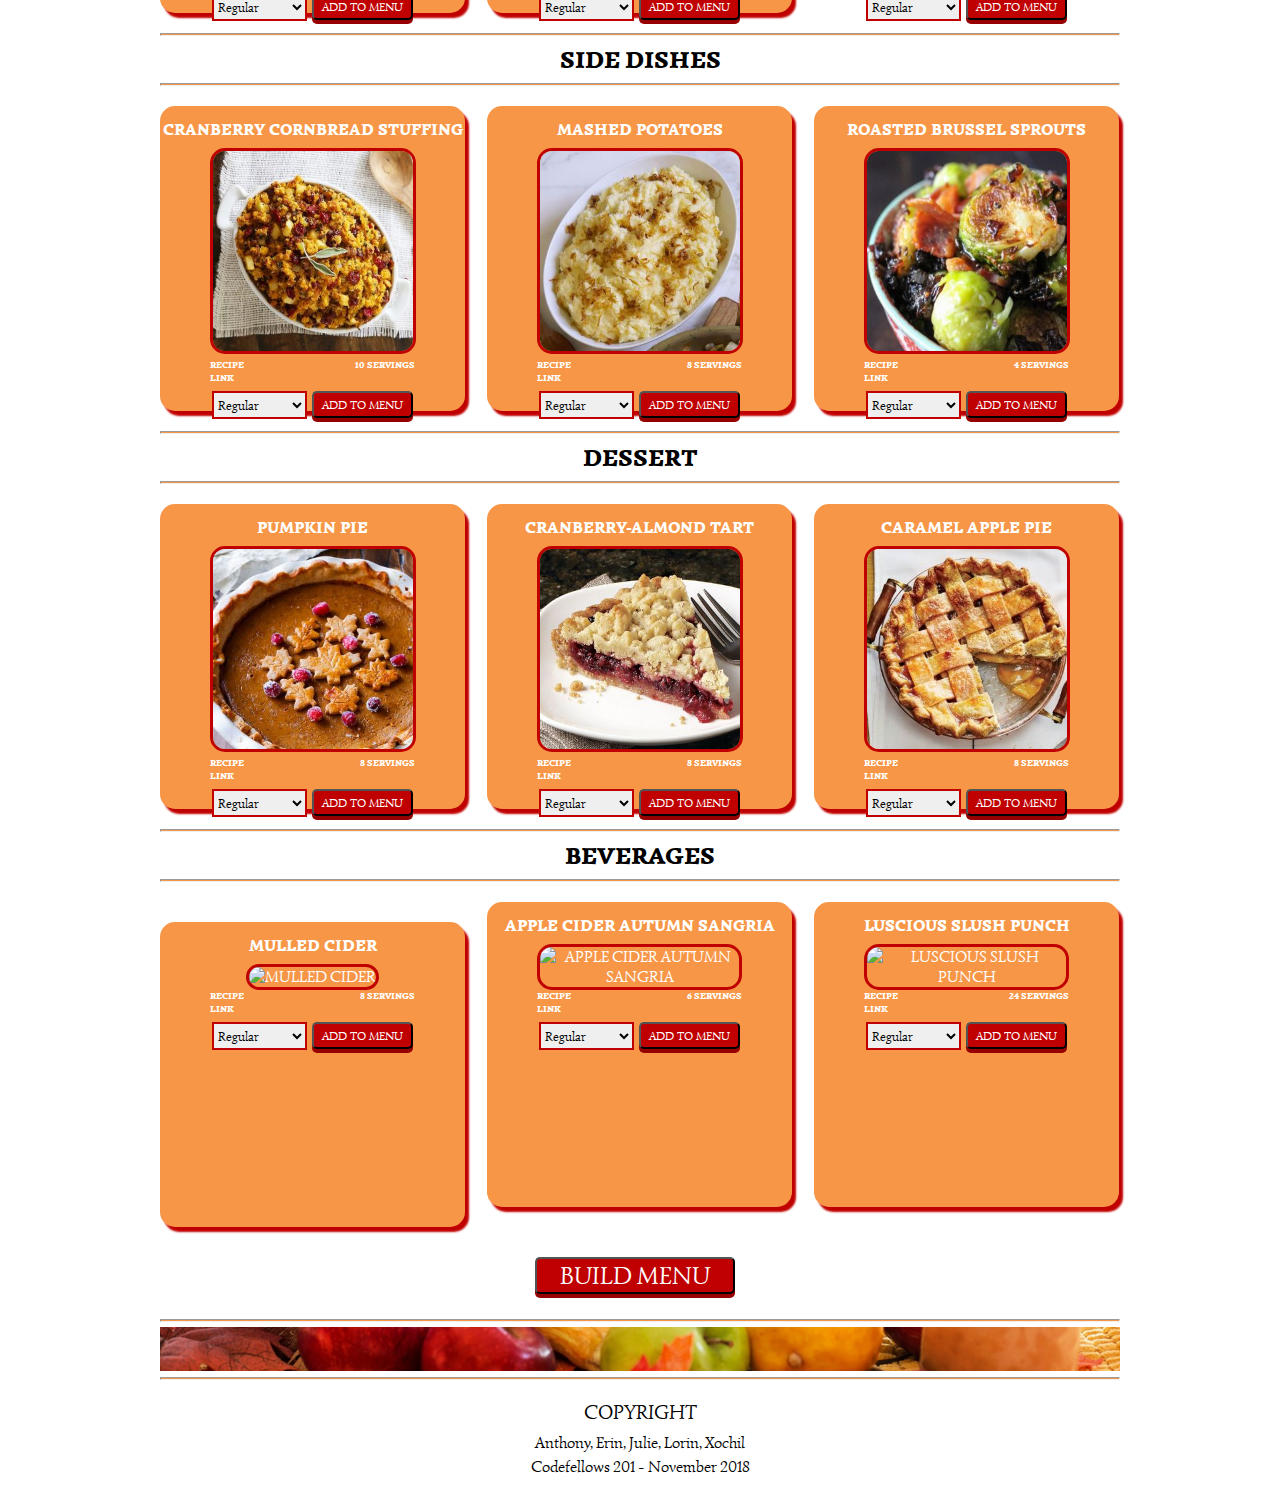
==== commit f85da5a7: "Erin fixed the form css and played with shadows" ====
--- a/index.html
+++ b/index.html
@@ -40,19 +40,21 @@
             <li>
                 <h4>SPICED PECANS</h4>
                 <img src="images/recipes/app1-spiced-pecans-300px.jpg" alt="SPICED PECANS">
+                <h5 class = "serving-size">16 SERVINGS</h5>
                 <h5><a href="https://www.finecooking.com/recipe/spiced-pecans">RECIPE LINK</a></h5>
                 <form action="" id="appetizer-1">
                     <fieldset>
                         <select name="servings" id="app1" class="sel">
                                 
                         </select>
-                        <input type="submit" value="ADD TO MENU" />
+                        <input class = "test" type="submit" value="ADD TO MENU" />
                     </fieldset>
                 </form>
             </li>
             <li>
                 <h4>APPLE-PECAN BAKED BRIE</h4>
                 <img src="images/recipes/app2-apple-pecan-baked-brie-300px.jpg" alt="APPLE-PECAN BAKED BRIE">
+                <h5 class = "serving-size">10 SERVINGS</h5>
                 <h5><a href="https://www.tasteofhome.com/recipes/apple-pecan-baked-brie">RECIPE LINK</a></h5>
                 <form action="" id="appetizer-2">
                     <fieldset>
@@ -66,6 +68,7 @@
             <li>
                 <h4>JALAPENO POPPER CUPS</h4>
                 <img src="images/recipes/app3-jalapeno-popper-cups-300px.jpg" alt="JALAPENO POPPER CUPS">
+                <h5 class = "serving-size">4 SERVINGS</h5>
                 <h5><a href="https://www.allrecipes.com/recipe/213558/jalapeno-popper-cups/?internalSource=recipe%20hub&referringId=993&referringContentType=Recipe%20Hub&clickId=cardslot%2024">RECIPE LINK</a></h5>
                 <form action="" id="appetizer-3">
                     <fieldset>
@@ -89,6 +92,7 @@
             <li>
                 <h4>CIDER-BRINED TURKEY</h4>
                 <img src="images/recipes/main1-cider-brined-turkey-with-star-anise-300px.jpg" alt="CIDER-BRINED TURKEY">
+                <h5 class = "serving-size">10 SERVINGS</h5>
                 <h5><a href="https://www.bonappetit.com/recipe/cider-brined-turkey-with-star-anise-and-cinnamon">RECIPE LINK</a></h5>
                 <form action="" id="main-dish-1">
                     <fieldset>
@@ -102,6 +106,7 @@
             <li>
                 <h4>BOURBON ORANGE GLAZED HAM</h4>
                 <img src="images/recipes/main2-Bourbon-Mustard-Orange-Glazed-Ham-300px.jpg" alt="BOURBON GLAZED HAM">
+                <h5 class = "serving-size">10 SERVINGS</h5>
                 <h5><a href="https://www.thechunkychef.com/bourbon-orange-glazed-ham/">RECIPE LINK</a></h5>
                 <form action="" id="main-dish-2">
                     <fieldset>
@@ -115,6 +120,7 @@
             <li>
                 <h4>MAPLE-GLAZED TURKEY WITH BACON</h4>
                 <img src="images/recipes/main3-Maple-Glazed-Turkey-with-Bacon-and-Sage-Butter-300px.jpg" alt="MAPLE-GLAZED TURKEY WITH BACON">
+                <h5 class = "serving-size">12 SERVINGS</h5>
                 <h5><a href="https://www.fivehearthome.com/maple-glazed-turkey-with-bacon-and-sage-butter/">RECIPE LINK</a></h5>
                 <form action="" id="main-dish-3">
                     <fieldset>
@@ -138,6 +144,7 @@
             <li>
                 <h4>CRANBERRY CORNBREAD STUFFING</h4>
                 <img src="images/recipes/side1-apple-cranberry-stuffing-300px.jpg" alt="CRANBERRY CORNBREAD STUFFING">
+                <h5 class = "serving-size">10 SERVINGS</h5>
                 <h5><a href="https://www.kraftrecipes.com/recipe/205497/cranberry-cornbread-stuffing-recipe">RECIPE LINK</a></h5>
                 <form action="" id="side-dish-1">
                     <fieldset>
@@ -151,6 +158,7 @@
             <li>
                 <h4>MASHED POTATOES <!--WITH CARAMELIZED SHALLOTS--></h4>
                 <img src="images/recipes/side2-carmelized-shallot-mashed-potatoes-300px.jpg" alt="MASHED POTATOES WITH CARAMELIZED SHALLOTS">
+                <h5 class = "serving-size">8 SERVINGS</h5>
                 <h5><a href="https://www.finecooking.com/recipe/mashed-potatoes-with-caramelized-shallots">RECIPE LINK</a></h5>
                 <form action="" id="side-dish-2">
                     <fieldset>
@@ -164,6 +172,7 @@
             <li>
                 <h4>ROASTED BRUSSEL SPROUTS <!--WITH BALSALMIC ONIONS &amp BACON--></h4>
                 <img src="images/recipes/side3-roasted-brussel-sprouts-300px.jpg" alt="ROASTED BRUSSEL SPROUTS">
+                <h5 class = "serving-size">4 SERVINGS</h5>
                 <h5><a href="http://yestoyolks.com/2014/01/06/roasted-brussels-sprouts-with-balsamic-caramelized-onions-bacon/">RECIPE LINK</a></h5>
                 <form action="" id="side-dish-3">
                     <fieldset>
@@ -187,6 +196,7 @@
             <li>
                 <h4>PUMPKIN PIE</h4>
                 <img src="images/recipes/dessert1-pumpkin-pie-300px.jpg" alt="PUMPKIN PIE">
+                <h5 class = "serving-size">8 SERVINGS</h5>
                 <h5><a href="https://sallysbakingaddiction.com/the-great-pumpkin-pie-recipe/">RECIPE LINK</a></h5>
                 <form action="" id="dessert-1">
                     <fieldset>
@@ -200,6 +210,7 @@
             <li>
                 <h4>CRANBERRY-ALMOND <!--SHORTBREAD--> TART</h4>
                 <img src="images/recipes/dessert2-cranberry-tart-300px.jpg" alt="CRANBERRY-ALMOND SHORTBREAD TART">
+                <h5 class = "serving-size">8 SERVINGS</h5>
                 <h5><a href="https://www.finecooking.com/recipe/cranberry-almond-shortbread-tart">RECIPE LINK</a></h5>
                 <form action="" id="dessert-2">
                     <fieldset>
@@ -213,6 +224,7 @@
             <li>
                 <h4>CARAMEL APPLE PIE</h4>
                 <img src="images/recipes/dessert3-caramel-apple-pie-300px.jpg" alt="CARAMEL APPLE PIE">
+                <h5 class = "serving-size">8 SERVINGS</h5>
                 <h5><a href="https://www.southernliving.com/recipes/arkansas-black-apple-pie-caramel-sauce-recipe">RECIPE LINK</a></h5>
                 <form action="" id="dessert-3">
                     <fieldset>
@@ -236,8 +248,9 @@
             <li>
                 <h4>MULLED CIDER</h4>
                 <img src="images/recipes/bev1-mulled-cider-300px.jpg" alt="MULLED CIDER">
+                <h5 class = "serving-size">8 SERVINGS</h5>
                 <h5><a href="https://www.mamajeansmarket.com/recipes/mjs-mulled-cider">RECIPE LINK</a></h5>
-                <form action="" id="beverage-1">
+                <form action="" id="beverages-1">
                     <fieldset>
                         <select name="servings" id="bev1" class="sel">
                                     
@@ -249,6 +262,7 @@
             <li>
                 <h4>APPLE CIDER AUTUMN SANGRIA</h4>
                 <img src="images/recipes/bev2-white-wine-sangria-300px.jpg" alt="APPLE CIDER AUTUMN SANGRIA">
+                <h5 class = "serving-size">6 SERVINGS</h5>
                 <h5><a href="https://sallysbakingaddiction.com/apple-cider-autumn-sangria/">RECIPE LINK</a></h5>
                 <form action="" id="beverages-2">
                     <fieldset>
@@ -262,6 +276,7 @@
             <li>
                 <h4>LUSCIOUS SLUSH PUNCH</h4>
                 <img src="images/recipes/bev3-luscious-slush-punch-300px.jpg" alt="LUSCIOUS SLUSH PUNCH">
+                <h5 class = "serving-size">24 SERVINGS</h5>
                 <h5><a href="http://buffet.thecookbook.pk/luscious-slush-punch/">RECIPE LINK</a></h5>
                 <form action="" id="beverages-3">
                     <fieldset>
@@ -274,12 +289,11 @@
             </li>
         </ul>
     </div>
-
+    <button id="menu-builder" type="submit">BUILD MENU</button>
     <hr>
     <div class="photo-break">
         <img src="images/fruit-banner.png" alt="Fruit Banner">
     </div>
-    <button id="menu-builder" type="submit">BUILD MENU</button>
     <hr>
 
     <footer>
--- a/css/style.css
+++ b/css/style.css
@@ -46,9 +46,10 @@
   width: 217px;
   padding: 10px;
   margin-top: -10px;
-  margin-bottom: -10px;
+  margin-bottom: 3px;
   text-align: center;
   font-size: 18px;
+  box-shadow: 0 4px 0 0 rgb(150,0,0);
 }
 
 a{
@@ -64,6 +65,7 @@
 
 body img{
   width: 960px;
+  margin-top: 3px;
 }
 
 hr{
@@ -94,6 +96,7 @@
   text-align: center;
   color: white;
   border-radius: 15px;
+  box-shadow: 4px 5px 2px rgb(192,0,0);
 }
 
 h5{
@@ -102,6 +105,15 @@
   margin-top: -1px;
   font-style: italic;
   font-size: 9px;
+  width: 100px;
+}
+
+h5.serving-size {
+  width: 100px;
+  float: right;
+  margin-right: 50px;
+  text-align: right;
+  margin-bottom: -30px;
 }
 
 .course > ul > li > img {
@@ -126,11 +138,13 @@
 }
 
 .sel {
-  width: 100px;
+  width: 95px;
   float: left;
-  height: 23px;
+  height: 28.4px;
   margin-left: 50px;
   margin-top: -8px;
+  font-family: 'Simonetta', cursive;
+  border:2px solid rgb(192,0,0);
 }
 
 input {
@@ -141,34 +155,61 @@
   border-radius: 5px;
   font-size: 12px;
   float: right;
-  margin-right: 50px;
-  margin-top: -8px;
-
+  margin-top: -28px;
+  margin-left: 150px;
+  box-shadow: 0 4px 0 0 rgb(150,0,0);
+}
+
+input:active{
+  box-shadow: none;
+  top: 10px;
+  margin-bottom: 0;
+}
+
+input:hover{
+  background-color: rgb(53, 0, 0);
+}
+
+input:focus {
+  outline:0 !important;
 }
 
 div.photo-break {
   width: 960px;
-  height: 4px;
+  height: 20px;
+  margin-bottom: 27px;
 }
 
 div.photo-break img {
   margin-top: -3px;
+  
 }
 
 button {
-  background-color: rgb(133, 190, 100);
+  background-color: rgb(192, 0, 0);
   font-family: 'Simonetta', cursive;
   color: white;
   font-size: 25px;
-  margin-top: -3px;
+  margin-top: 10px;
   width: 200px;
   margin-left: 375px;
-  margin-bottom: 1px;
+  margin-bottom: 17px;
   border-color: 1px solid white;
-}
+  box-shadow: 0 4px 0 0 rgb(150,0,0);
+  border-radius: 5px;
+}
+
+fieldset {
+  border: 0px;
+  width: 200px;
+  padding: 0px;
+}
+
 footer {
   font-family: 'Simonetta', cursive;
   text-align: center;
+  margin-top: 20px;
+  margin-bottom: 20px;
 }
 
 footer p:first-child {
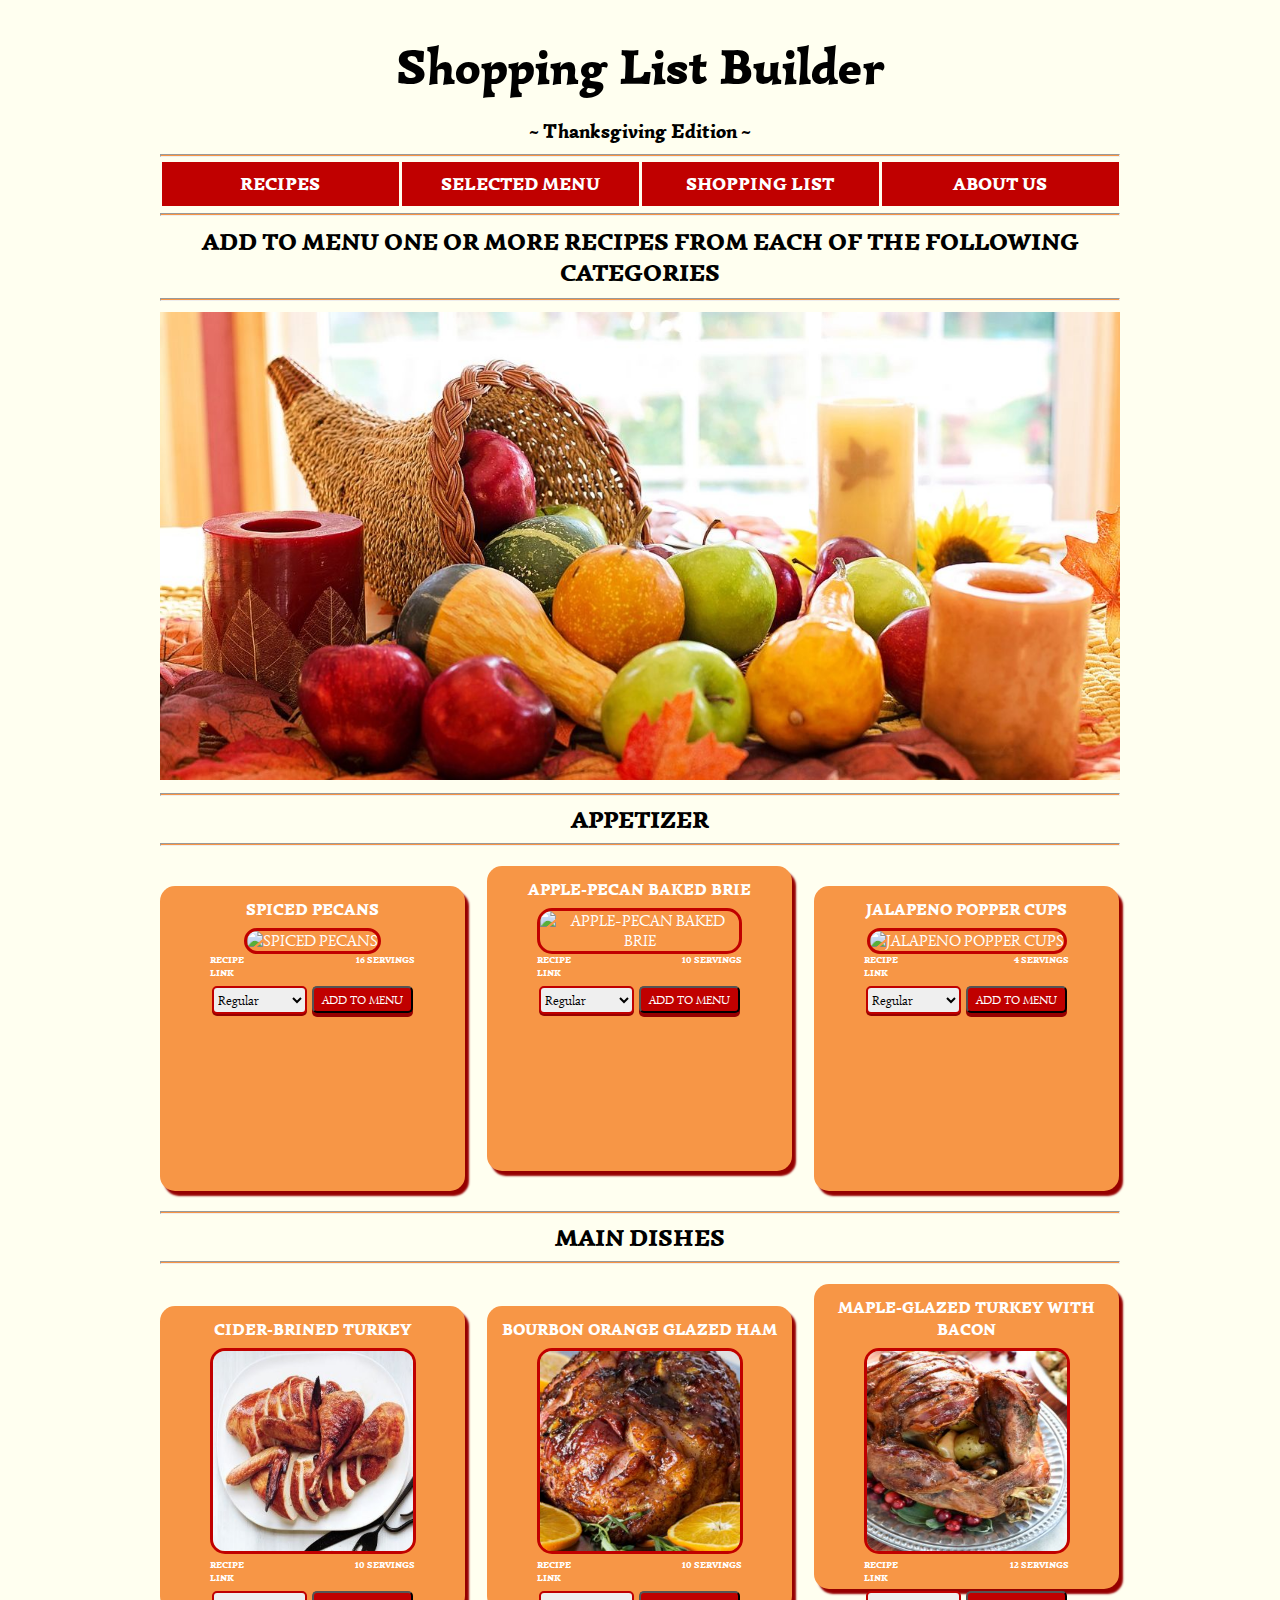
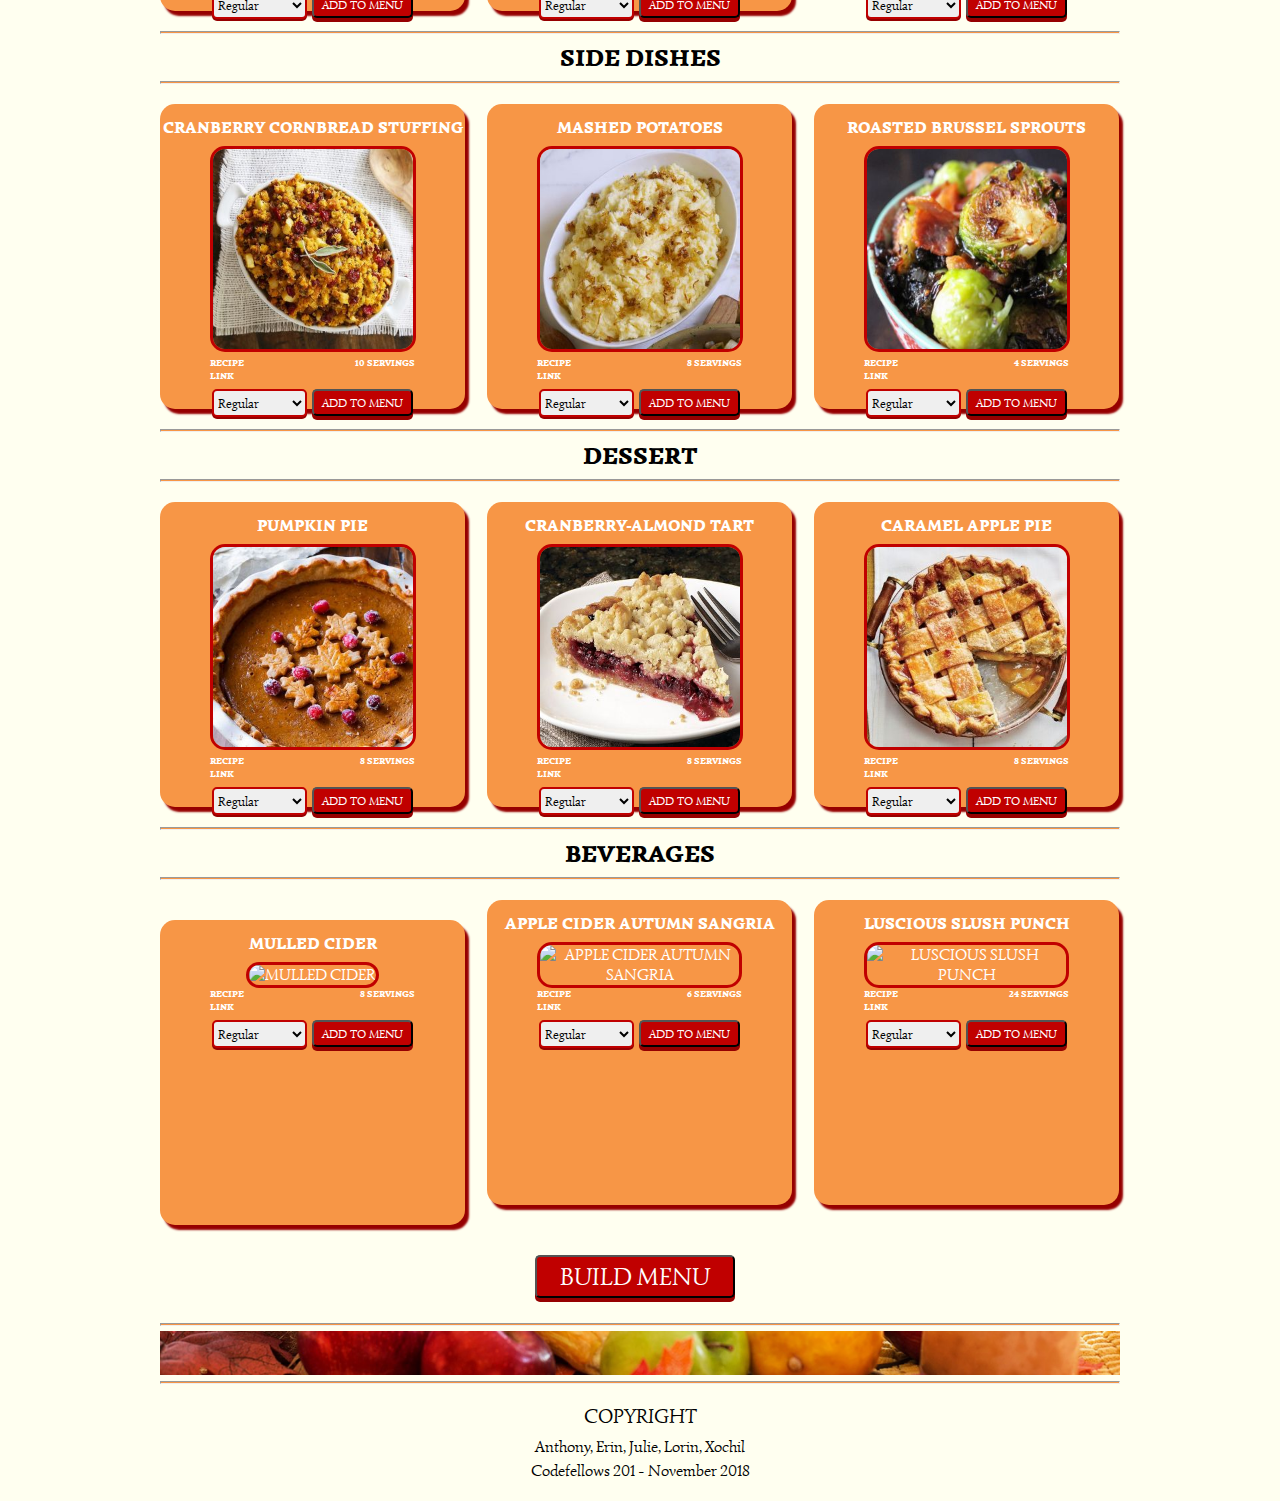
==== commit f4e744bd: "Lorin made recipe hypers open in new page" ====
--- a/index.html
+++ b/index.html
@@ -41,13 +41,13 @@
                 <h4>SPICED PECANS</h4>
                 <img src="images/recipes/app1-spiced-pecans-300px.jpg" alt="SPICED PECANS">
                 <h5 class = "serving-size">16 SERVINGS</h5>
-                <h5><a href="https://www.finecooking.com/recipe/spiced-pecans">RECIPE LINK</a></h5>
+                <h5><a href="https://www.finecooking.com/recipe/spiced-pecans" target="_blank">RECIPE LINK</a></h5>
                 <form action="" id="appetizer-1">
                     <fieldset>
                         <select name="servings" id="app1" class="sel">
                                 
                         </select>
-                        <input class = "test" type="submit" value="ADD TO MENU" />
+                        <input id="a1"type="submit" value="ADD TO MENU" />
                     </fieldset>
                 </form>
             </li>
@@ -55,13 +55,13 @@
                 <h4>APPLE-PECAN BAKED BRIE</h4>
                 <img src="images/recipes/app2-apple-pecan-baked-brie-300px.jpg" alt="APPLE-PECAN BAKED BRIE">
                 <h5 class = "serving-size">10 SERVINGS</h5>
-                <h5><a href="https://www.tasteofhome.com/recipes/apple-pecan-baked-brie">RECIPE LINK</a></h5>
+                <h5><a href="https://www.tasteofhome.com/recipes/apple-pecan-baked-brie" target="_blank">RECIPE LINK</a></h5>
                 <form action="" id="appetizer-2">
                     <fieldset>
                         <select name="servings" id="app2" class="sel">
                             
                         </select>
-                        <input type="submit" value="ADD TO MENU" />
+                        <input id="a2" type="submit" value="ADD TO MENU" />
                     </fieldset>
                 </form>
             </li>
@@ -69,13 +69,13 @@
                 <h4>JALAPENO POPPER CUPS</h4>
                 <img src="images/recipes/app3-jalapeno-popper-cups-300px.jpg" alt="JALAPENO POPPER CUPS">
                 <h5 class = "serving-size">4 SERVINGS</h5>
-                <h5><a href="https://www.allrecipes.com/recipe/213558/jalapeno-popper-cups/?internalSource=recipe%20hub&referringId=993&referringContentType=Recipe%20Hub&clickId=cardslot%2024">RECIPE LINK</a></h5>
+                <h5><a href="https://www.allrecipes.com/recipe/213558/jalapeno-popper-cups/?internalSource=recipe%20hub&referringId=993&referringContentType=Recipe%20Hub&clickId=cardslot%2024" target="_blank">RECIPE LINK</a></h5>
                 <form action="" id="appetizer-3">
                     <fieldset>
                         <select name="servings" id="app3" class="sel">
                                 
                         </select>
-                        <input type="submit" value="ADD TO MENU" />
+                        <input id="a3" type="submit" value="ADD TO MENU" />
                     </fieldset>
                 </form>
             </li>
@@ -93,13 +93,13 @@
                 <h4>CIDER-BRINED TURKEY</h4>
                 <img src="images/recipes/main1-cider-brined-turkey-with-star-anise-300px.jpg" alt="CIDER-BRINED TURKEY">
                 <h5 class = "serving-size">10 SERVINGS</h5>
-                <h5><a href="https://www.bonappetit.com/recipe/cider-brined-turkey-with-star-anise-and-cinnamon">RECIPE LINK</a></h5>
+                <h5><a href="https://www.bonappetit.com/recipe/cider-brined-turkey-with-star-anise-and-cinnamon" target="_blank">RECIPE LINK</a></h5>
                 <form action="" id="main-dish-1">
                     <fieldset>
                         <select name="servings" id="main1" class="sel">
                             
                         </select>
-                        <input type="submit" value="ADD TO MENU" />
+                        <input id="m1" type="submit" value="ADD TO MENU" />
                     </fieldset>
                 </form>
             </li>
@@ -107,13 +107,13 @@
                 <h4>BOURBON ORANGE GLAZED HAM</h4>
                 <img src="images/recipes/main2-Bourbon-Mustard-Orange-Glazed-Ham-300px.jpg" alt="BOURBON GLAZED HAM">
                 <h5 class = "serving-size">10 SERVINGS</h5>
-                <h5><a href="https://www.thechunkychef.com/bourbon-orange-glazed-ham/">RECIPE LINK</a></h5>
+                <h5><a href="https://www.thechunkychef.com/bourbon-orange-glazed-ham/" target="_blank">RECIPE LINK</a></h5>
                 <form action="" id="main-dish-2">
                     <fieldset>
                         <select name="servings" id="main2" class="sel">
                                 
                         </select>
-                        <input type="submit" value="ADD TO MENU" />
+                        <input id="m2" type="submit" value="ADD TO MENU" />
                     </fieldset>
                 </form>
             </li>
@@ -121,13 +121,13 @@
                 <h4>MAPLE-GLAZED TURKEY WITH BACON</h4>
                 <img src="images/recipes/main3-Maple-Glazed-Turkey-with-Bacon-and-Sage-Butter-300px.jpg" alt="MAPLE-GLAZED TURKEY WITH BACON">
                 <h5 class = "serving-size">12 SERVINGS</h5>
-                <h5><a href="https://www.fivehearthome.com/maple-glazed-turkey-with-bacon-and-sage-butter/">RECIPE LINK</a></h5>
+                <h5><a href="https://www.fivehearthome.com/maple-glazed-turkey-with-bacon-and-sage-butter/" target="_blank">RECIPE LINK</a></h5>
                 <form action="" id="main-dish-3">
                     <fieldset>
                         <select name="servings" id="main3" class="sel">
                                 
                         </select>
-                        <input type="submit" value="ADD TO MENU" />
+                        <input id="m3" type="submit" value="ADD TO MENU" />
                     </fieldset>
                 </form>
             </li>
@@ -145,13 +145,13 @@
                 <h4>CRANBERRY CORNBREAD STUFFING</h4>
                 <img src="images/recipes/side1-apple-cranberry-stuffing-300px.jpg" alt="CRANBERRY CORNBREAD STUFFING">
                 <h5 class = "serving-size">10 SERVINGS</h5>
-                <h5><a href="https://www.kraftrecipes.com/recipe/205497/cranberry-cornbread-stuffing-recipe">RECIPE LINK</a></h5>
+                <h5><a href="https://www.kraftrecipes.com/recipe/205497/cranberry-cornbread-stuffing-recipe" target="_blank">RECIPE LINK</a></h5>
                 <form action="" id="side-dish-1">
                     <fieldset>
                         <select name="servings" id="side1" class="sel">
                                 
                         </select>
-                        <input type="submit" value="ADD TO MENU" />
+                        <input id="s1" type="submit" value="ADD TO MENU" />
                     </fieldset>
                 </form>
             </li>
@@ -159,13 +159,13 @@
                 <h4>MASHED POTATOES <!--WITH CARAMELIZED SHALLOTS--></h4>
                 <img src="images/recipes/side2-carmelized-shallot-mashed-potatoes-300px.jpg" alt="MASHED POTATOES WITH CARAMELIZED SHALLOTS">
                 <h5 class = "serving-size">8 SERVINGS</h5>
-                <h5><a href="https://www.finecooking.com/recipe/mashed-potatoes-with-caramelized-shallots">RECIPE LINK</a></h5>
+                <h5><a href="https://www.finecooking.com/recipe/mashed-potatoes-with-caramelized-shallots" target="_blank">RECIPE LINK</a></h5>
                 <form action="" id="side-dish-2">
                     <fieldset>
                         <select name="servings" id="side2" class="sel">
                                 
                         </select>
-                        <input type="submit" value="ADD TO MENU" />
+                        <input id="s2" type="submit" value="ADD TO MENU" />
                     </fieldset>
                 </form>
             </li>
@@ -173,13 +173,13 @@
                 <h4>ROASTED BRUSSEL SPROUTS <!--WITH BALSALMIC ONIONS &amp BACON--></h4>
                 <img src="images/recipes/side3-roasted-brussel-sprouts-300px.jpg" alt="ROASTED BRUSSEL SPROUTS">
                 <h5 class = "serving-size">4 SERVINGS</h5>
-                <h5><a href="http://yestoyolks.com/2014/01/06/roasted-brussels-sprouts-with-balsamic-caramelized-onions-bacon/">RECIPE LINK</a></h5>
+                <h5><a href="http://yestoyolks.com/2014/01/06/roasted-brussels-sprouts-with-balsamic-caramelized-onions-bacon/" target="_blank">RECIPE LINK</a></h5>
                 <form action="" id="side-dish-3">
                     <fieldset>
                         <select name="servings" id="side3" class="sel">
                                 
                         </select>
-                        <input type="submit" value="ADD TO MENU" />
+                        <input id="s3" type="submit" value="ADD TO MENU" />
                     </fieldset>
                 </form>
             </li>
@@ -197,13 +197,13 @@
                 <h4>PUMPKIN PIE</h4>
                 <img src="images/recipes/dessert1-pumpkin-pie-300px.jpg" alt="PUMPKIN PIE">
                 <h5 class = "serving-size">8 SERVINGS</h5>
-                <h5><a href="https://sallysbakingaddiction.com/the-great-pumpkin-pie-recipe/">RECIPE LINK</a></h5>
+                <h5><a href="https://sallysbakingaddiction.com/the-great-pumpkin-pie-recipe/" target="_blank">RECIPE LINK</a></h5>
                 <form action="" id="dessert-1">
                     <fieldset>
                         <select name="servings" id="des1" class="sel">
                             
                         </select>
-                        <input type="submit" value="ADD TO MENU" />
+                        <input id="d1" type="submit" value="ADD TO MENU" />
                     </fieldset>
                 </form>
             </li>
@@ -211,13 +211,13 @@
                 <h4>CRANBERRY-ALMOND <!--SHORTBREAD--> TART</h4>
                 <img src="images/recipes/dessert2-cranberry-tart-300px.jpg" alt="CRANBERRY-ALMOND SHORTBREAD TART">
                 <h5 class = "serving-size">8 SERVINGS</h5>
-                <h5><a href="https://www.finecooking.com/recipe/cranberry-almond-shortbread-tart">RECIPE LINK</a></h5>
+                <h5><a href="https://www.finecooking.com/recipe/cranberry-almond-shortbread-tart" target="_blank">RECIPE LINK</a></h5>
                 <form action="" id="dessert-2">
                     <fieldset>
                         <select name="servings" id="des2" class="sel">
                                 
                         </select>
-                        <input type="submit" value="ADD TO MENU" />
+                        <input id="d2" type="submit" value="ADD TO MENU" />
                     </fieldset>
                 </form>
             </li>
@@ -225,13 +225,13 @@
                 <h4>CARAMEL APPLE PIE</h4>
                 <img src="images/recipes/dessert3-caramel-apple-pie-300px.jpg" alt="CARAMEL APPLE PIE">
                 <h5 class = "serving-size">8 SERVINGS</h5>
-                <h5><a href="https://www.southernliving.com/recipes/arkansas-black-apple-pie-caramel-sauce-recipe">RECIPE LINK</a></h5>
+                <h5><a href="https://www.southernliving.com/recipes/arkansas-black-apple-pie-caramel-sauce-recipe" target="_blank">RECIPE LINK</a></h5>
                 <form action="" id="dessert-3">
                     <fieldset>
                         <select name="servings" id="des3" class="sel">
                                 
                         </select>
-                        <input type="submit" value="ADD TO MENU" />
+                        <input id="d3" type="submit" value="ADD TO MENU" />
                     </fieldset>
                 </form>
             </li>
@@ -249,13 +249,13 @@
                 <h4>MULLED CIDER</h4>
                 <img src="images/recipes/bev1-mulled-cider-300px.jpg" alt="MULLED CIDER">
                 <h5 class = "serving-size">8 SERVINGS</h5>
-                <h5><a href="https://www.mamajeansmarket.com/recipes/mjs-mulled-cider">RECIPE LINK</a></h5>
+                <h5><a href="https://www.mamajeansmarket.com/recipes/mjs-mulled-cider" target="_blank">RECIPE LINK</a></h5>
                 <form action="" id="beverages-1">
                     <fieldset>
                         <select name="servings" id="bev1" class="sel">
                                     
                         </select>
-                        <input type="submit" value="ADD TO MENU" />
+                        <input id="b1" type="submit" value="ADD TO MENU" />
                     </fieldset>
                 </form>
             </li>
@@ -263,13 +263,13 @@
                 <h4>APPLE CIDER AUTUMN SANGRIA</h4>
                 <img src="images/recipes/bev2-white-wine-sangria-300px.jpg" alt="APPLE CIDER AUTUMN SANGRIA">
                 <h5 class = "serving-size">6 SERVINGS</h5>
-                <h5><a href="https://sallysbakingaddiction.com/apple-cider-autumn-sangria/">RECIPE LINK</a></h5>
+                <h5><a href="https://sallysbakingaddiction.com/apple-cider-autumn-sangria/" target="_blank">RECIPE LINK</a></h5>
                 <form action="" id="beverages-2">
                     <fieldset>
                         <select name="servings" id="bev2" class="sel">
                                     
                         </select>
-                        <input type="submit" value="ADD TO MENU" />
+                        <input id="b2" type="submit" value="ADD TO MENU" />
                     </fieldset>
                 </form>
             </li>
@@ -277,19 +277,19 @@
                 <h4>LUSCIOUS SLUSH PUNCH</h4>
                 <img src="images/recipes/bev3-luscious-slush-punch-300px.jpg" alt="LUSCIOUS SLUSH PUNCH">
                 <h5 class = "serving-size">24 SERVINGS</h5>
-                <h5><a href="http://buffet.thecookbook.pk/luscious-slush-punch/">RECIPE LINK</a></h5>
+                <h5><a href="http://buffet.thecookbook.pk/luscious-slush-punch/" target="_blank">RECIPE LINK</a></h5>
                 <form action="" id="beverages-3">
                     <fieldset>
                         <select name="servings" id="bev3" class="sel">
                                         
                         </select>
-                        <input type="submit" value="ADD TO MENU" />
-                    </fieldset>
-                </form>
-            </li>
-        </ul>
-    </div>
-    <button id="menu-builder" type="submit">BUILD MENU</button>
+                        <input id="b3" type="submit" value="ADD TO MENU" />
+                    </fieldset>
+                </form>
+            </li>
+        </ul>
+    </div>
+    <a href="menu.html"><button id="menu-builder" type="submit">BUILD MENU</button></a>
     <hr>
     <div class="photo-break">
         <img src="images/fruit-banner.png" alt="Fruit Banner">
@@ -301,7 +301,6 @@
         <p>Anthony, Erin, Julie, Lorin, Xochil</p>
         <p>Codefellows 201 - November 2018</p>
     </footer>
-
     <script src="main.js"></script>
 </body>
 </html>--- a/css/style.css
+++ b/css/style.css
@@ -42,14 +42,18 @@
 
 nav ul li{
   display: inline-block;
-  background-color: rgb(192,0,0);
+  background-color: rgb(192, 0, 0);
   width: 217px;
   padding: 10px;
   margin-top: -10px;
-  margin-bottom: 3px;
+  margin-bottom: -1px;
   text-align: center;
   font-size: 18px;
-  box-shadow: 0 4px 0 0 rgb(150,0,0);
+  font-weight: bold;
+}
+
+nav ul li:hover{
+  background-color: rgb(110, 0, 0);
 }
 
 a{
@@ -61,6 +65,7 @@
   width: 960px;
   margin: auto;
   font-family: 'Simonetta', cursive;
+  background-color: ivory;
 }
 
 body img{
@@ -96,7 +101,7 @@
   text-align: center;
   color: white;
   border-radius: 15px;
-  box-shadow: 4px 5px 2px rgb(192,0,0);
+  box-shadow: 4px 5px 2px rgb(150,0,0);
 }
 
 h5{
@@ -120,7 +125,7 @@
   width: 200px;
   margin-left: 50px;
   margin-right: 50px;
-  border: 3px solid rgb(192,0,0);
+  border: 3px solid rgb(192, 0, 0);
   border-radius: 15px;
 }
 
@@ -144,11 +149,13 @@
   margin-left: 50px;
   margin-top: -8px;
   font-family: 'Simonetta', cursive;
-  border:2px solid rgb(192,0,0);
+  border: 2px solid rgb(192, 0, 0);
+  border-radius: 5px;
+  box-shadow: 0 2px 0 0 rgb(150, 0, 0);
 }
 
 input {
-  background-color: rgb(192,0,0);
+  background-color: rgb(192, 0, 0);
   color: white;
   font-family: 'Simonetta', cursive;
   padding: 4px 8px;
@@ -157,22 +164,24 @@
   float: right;
   margin-top: -28px;
   margin-left: 150px;
-  box-shadow: 0 4px 0 0 rgb(150,0,0);
-}
-
-input:active{
-  box-shadow: none;
-  top: 10px;
-  margin-bottom: 0;
-}
-
-input:hover{
-  background-color: rgb(53, 0, 0);
+  box-shadow: 0 4px 0 0 rgb(150, 0, 0);
+}
+
+input:active {
+  box-shadow: none;
+}
+
+input:hover {
+  background-color: rgb(110, 0, 0);
 }
 
 input:focus {
-  outline:0 !important;
-}
+  outline: 0 !important;
+}
+
+/* .selected > fieldset > {
+  background-color: rgb yellow;
+} */
 
 div.photo-break {
   width: 960px;
@@ -182,7 +191,6 @@
 
 div.photo-break img {
   margin-top: -3px;
-  
 }
 
 button {
@@ -195,8 +203,381 @@
   margin-left: 375px;
   margin-bottom: 17px;
   border-color: 1px solid white;
-  box-shadow: 0 4px 0 0 rgb(150,0,0);
+  box-shadow: 0 4px 0 0 rgb(150, 0, 0);
   border-radius: 5px;
+  padding:4px;
+}
+
+button:active {
+  box-shadow: none;
+}
+
+button:hover {
+  background-color: rgb(110, 0, 0);
+}
+
+button:focus {
+  outline: 0 !important;
+}
+
+#a1-clicked {
+  background-color: rgb(142, 165, 67);
+  font-family: 'Simonetta', cursive;
+  box-shadow: 0 4px 0 0 rgb(42, 49, 20);
+  border-color: 1px solid white;
+  width: 69.94px;
+  margin-left: 180px;
+  color:white;
+}
+
+#a1-clicked:active {
+  box-shadow: none;
+}
+
+#a1-clicked:hover {
+  background-color: rgb(72, 83, 34);
+}
+
+#a1-clicked:focus {
+  outline: 0 !important;
+}
+
+#a2-clicked {
+  background-color: rgb(142, 165, 67);
+  font-family: 'Simonetta', cursive;
+  box-shadow: 0 4px 0 0 rgb(42, 49, 20);
+  border-color: 1px solid white;
+  width: 69.94px;
+  margin-left: 180px;
+  color:white;
+}
+
+#a2-clicked:active {
+  box-shadow: none;
+}
+
+#a2-clicked:hover {
+  background-color: rgb(72, 83, 34);
+}
+
+#a2-clicked:focus {
+  outline: 0 !important;
+}
+
+#a3-clicked {
+  background-color: rgb(142, 165, 67);
+  font-family: 'Simonetta', cursive;
+  box-shadow: 0 4px 0 0 rgb(42, 49, 20);
+  border-color: 1px solid white;
+  width: 69.94px;
+  margin-left: 180px;
+  color:white;
+}
+
+#a3-clicked:active {
+  box-shadow: none;
+}
+
+#a3-clicked:hover {
+  background-color: rgb(72, 83, 34);
+}
+
+#a3-clicked:focus {
+  outline: 0 !important;
+}
+
+#m1-clicked {
+  background-color: rgb(142, 165, 67);
+  font-family: 'Simonetta', cursive;
+  box-shadow: 0 4px 0 0 rgb(42, 49, 20);
+  border-color: 1px solid white;
+  width: 69.94px;
+  margin-left: 180px;
+  color:white;
+}
+
+#m1-clicked:active {
+  box-shadow: none;
+}
+
+#m1-clicked:hover {
+  background-color: rgb(72, 83, 34);
+}
+
+#m1-clicked:focus {
+  outline: 0 !important;
+}
+
+#m2-clicked {
+  background-color: rgb(142, 165, 67);
+  font-family: 'Simonetta', cursive;
+  box-shadow: 0 4px 0 0 rgb(42, 49, 20);
+  border-color: 1px solid white;
+  width: 69.94px;
+  margin-left: 180px;
+  color:white;
+}
+
+#m2-clicked:active {
+  box-shadow: none;
+}
+
+#m2-clicked:hover {
+  background-color: rgb(72, 83, 34);
+}
+
+#m2-clicked:focus {
+  outline: 0 !important;
+}
+
+#m3-clicked {
+  background-color: rgb(142, 165, 67);
+  font-family: 'Simonetta', cursive;
+  box-shadow: 0 4px 0 0 rgb(42, 49, 20);
+  border-color: 1px solid white;
+  width: 69.94px;
+  margin-left: 180px;
+  color:white;
+}
+
+#m3-clicked:active {
+  box-shadow: none;
+}
+
+#m3-clicked:hover {
+  background-color: rgb(72, 83, 34);
+}
+
+#m3-clicked:focus {
+  outline: 0 !important;
+}
+
+#s1-clicked {
+  background-color: rgb(142, 165, 67);
+  font-family: 'Simonetta', cursive;
+  box-shadow: 0 4px 0 0 rgb(42, 49, 20);
+  border-color: 1px solid white;
+  width: 69.94px;
+  margin-left: 180px;
+  color:white;
+}
+
+#s1-clicked:active {
+  box-shadow: none;
+}
+
+#s1-clicked:hover {
+  background-color: rgb(72, 83, 34);
+}
+
+#s1-clicked:focus {
+  outline: 0 !important;
+}
+
+#s2-clicked {
+  background-color: rgb(142, 165, 67);
+  font-family: 'Simonetta', cursive;
+  box-shadow: 0 4px 0 0 rgb(42, 49, 20);
+  border-color: 1px solid white;
+  width: 69.94px;
+  margin-left: 180px;
+  color:white;
+}
+
+#s2-clicked:active {
+  box-shadow: none;
+}
+
+#s2-clicked:hover {
+  background-color: rgb(72, 83, 34);
+}
+
+#s2-clicked:focus {
+  outline: 0 !important;
+}
+
+#s3-clicked {
+  background-color: rgb(142, 165, 67);
+  font-family: 'Simonetta', cursive;
+  box-shadow: 0 4px 0 0 rgb(42, 49, 20);
+  border-color: 1px solid white;
+  width: 69.94px;
+  margin-left: 180px;
+  color:white;
+}
+
+#s3-clicked:active {
+  box-shadow: none;
+}
+
+#s3-clicked:hover {
+  background-color: rgb(72, 83, 34);
+}
+
+#s3-clicked:focus {
+  outline: 0 !important;
+}
+
+/* #s4-clicked {
+  background-color: rgb(142, 165, 67);
+  font-family: 'Simonetta', cursive;
+  box-shadow: 0 4px 0 0 rgb(42, 49, 20);
+  border-color: 1px solid white;
+  width: 69.94px;
+  margin-left: 180px;
+  color:white;
+}
+
+#s5-clicked {
+  background-color: rgb(142, 165, 67);
+  font-family: 'Simonetta', cursive;
+  box-shadow: 0 4px 0 0 rgb(42, 49, 20);
+  border-color: 1px solid white;
+  width: 69.94px;
+  margin-left: 180px;
+  color:white;
+}
+
+#s6-clicked {
+  background-color: rgb(142, 165, 67);
+  font-family: 'Simonetta', cursive;
+  box-shadow: 0 4px 0 0 rgb(42, 49, 20);
+  border-color: 1px solid white;
+  width: 69.94px;
+  margin-left: 180px;
+  color:white;
+} */
+
+#d1-clicked {
+  background-color: rgb(142, 165, 67);
+  font-family: 'Simonetta', cursive;
+  box-shadow: 0 4px 0 0 rgb(42, 49, 20);
+  border-color: 1px solid white;
+  width: 69.94px;
+  margin-left: 180px;
+  color:white;
+}
+
+#d1-clicked:active {
+  box-shadow: none;
+}
+
+#d1-clicked:hover {
+  background-color: rgb(72, 83, 34);
+}
+
+#d1-clicked:focus {
+  outline: 0 !important;
+}
+
+#d2-clicked {
+  background-color: rgb(142, 165, 67);
+  font-family: 'Simonetta', cursive;
+  box-shadow: 0 4px 0 0 rgb(42, 49, 20);
+  border-color: 1px solid white;
+  width: 69.94px;
+  margin-left: 180px;
+  color:white;
+}
+
+#d2-clicked:active {
+  box-shadow: none;
+}
+
+#d2-clicked:hover {
+  background-color: rgb(72, 83, 34);
+}
+
+#d2-clicked:focus {
+  outline: 0 !important;
+}
+
+#d3-clicked {
+  background-color: rgb(142, 165, 67);
+  font-family: 'Simonetta', cursive;
+  box-shadow: 0 4px 0 0 rgb(42, 49, 20);
+  border-color: 1px solid white;
+  width: 69.94px;
+  margin-left: 180px;
+  color:white;
+}
+
+#d3-clicked:active {
+  box-shadow: none;
+}
+
+#d3-clicked:hover {
+  background-color: rgb(72, 83, 34);
+}
+
+#d3-clicked:focus {
+  outline: 0 !important;
+}
+
+#b1-clicked {
+  background-color: rgb(142, 165, 67);
+  font-family: 'Simonetta', cursive;
+  box-shadow: 0 4px 0 0 rgb(42, 49, 20);
+  border-color: 1px solid white;
+  width: 69.94px;
+  margin-left: 180px;
+  color:white;
+}
+
+#b1-clicked:active {
+  box-shadow: none;
+}
+
+#b1-clicked:hover {
+  background-color: rgb(72, 83, 34);
+}
+
+#b1-clicked:focus {
+  outline: 0 !important;
+}
+
+#b2-clicked {
+  background-color: rgb(142, 165, 67);
+  font-family: 'Simonetta', cursive;
+  box-shadow: 0 4px 0 0 rgb(42, 49, 20);
+  border-color: 1px solid white;
+  width: 69.94px;
+  margin-left: 180px;
+  color:white;
+}
+
+#b2-clicked:active {
+  box-shadow: none;
+}
+
+#b2-clicked:hover {
+  background-color: rgb(72, 83, 34);
+}
+
+#b2-clicked:focus {
+  outline: 0 !important;
+}
+
+#b3-clicked {
+  background-color: rgb(142, 165, 67);
+  font-family: 'Simonetta', cursive;
+  box-shadow: 0 4px 0 0 rgb(42, 49, 20);
+  border-color: 1px solid white;
+  width: 69.94px;
+  margin-left: 180px;
+  color:white;
+}
+
+#b3-clicked:active {
+  box-shadow: none;
+}
+
+#b3-clicked:hover {
+  background-color: rgb(72, 83, 34);
+}
+
+#b3-clicked:focus {
+  outline: 0 !important;
 }
 
 fieldset {
